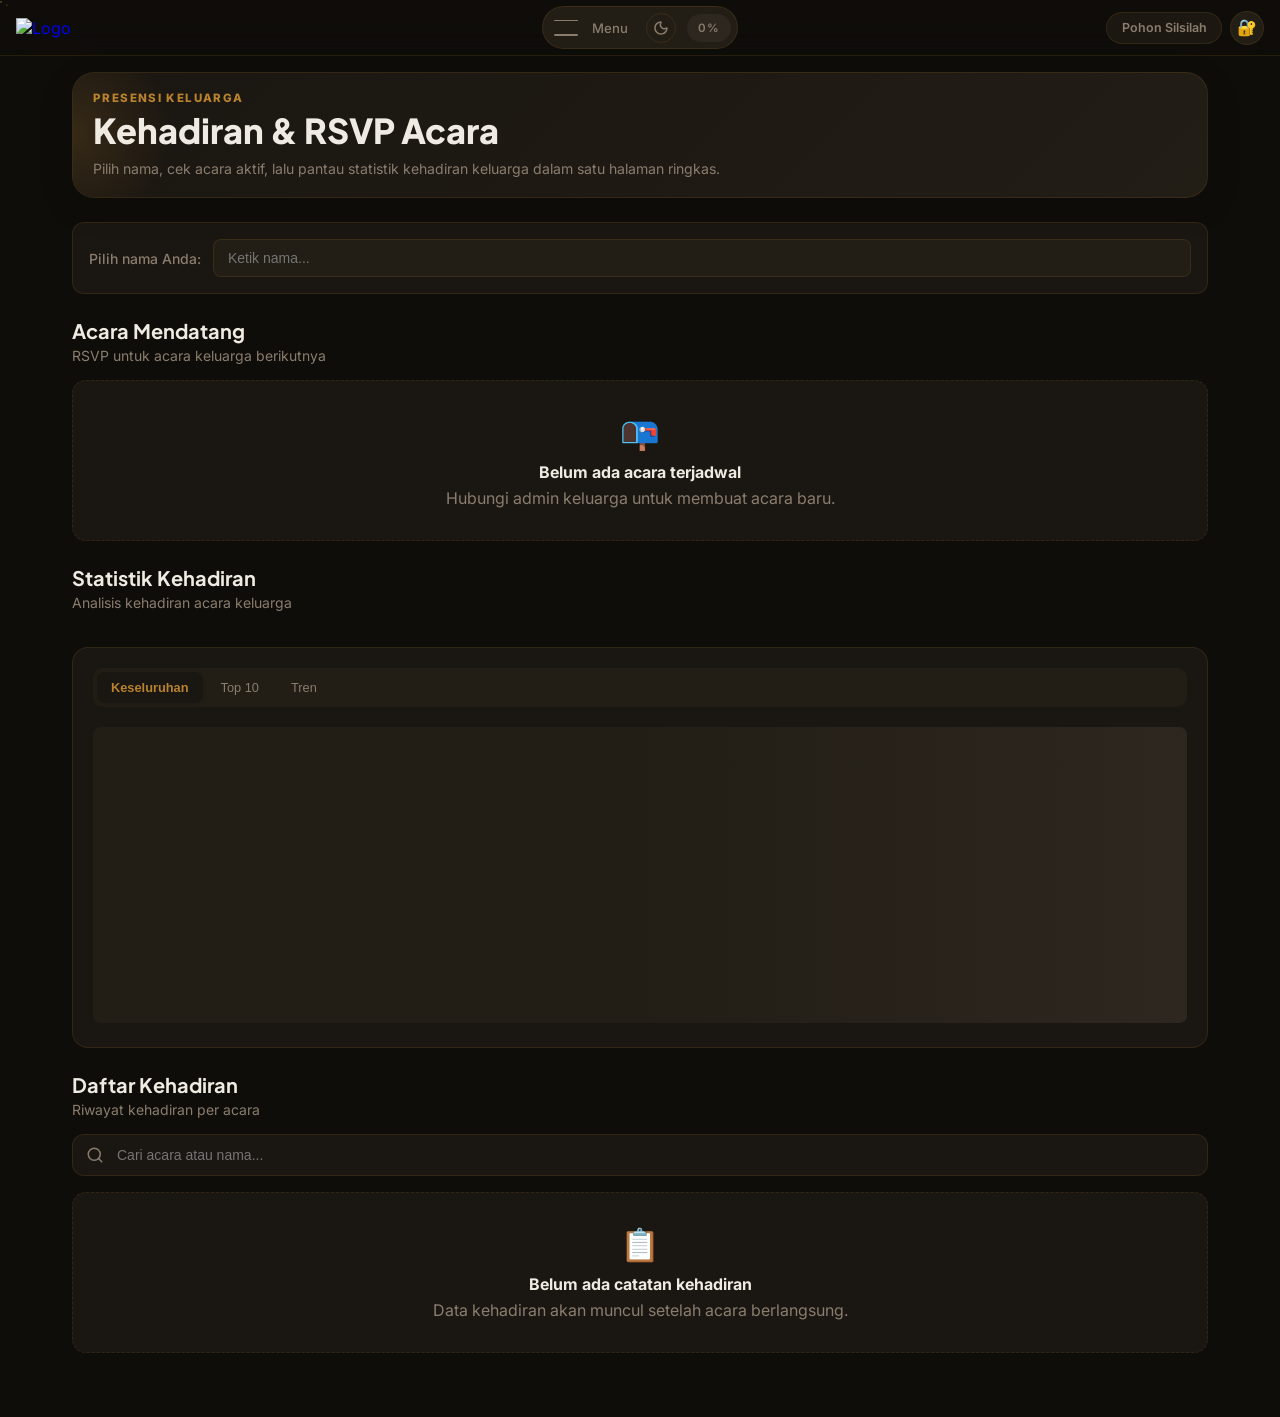
==== attendance.html @ 09223699 "feat: add config.local.js pattern for credential safety" ====
<!DOCTYPE html>
<html lang="id">
<head>
  <meta charset="UTF-8" /><meta name="viewport" content="width=device-width, initial-scale=1.0, viewport-fit=cover">
  <title>Kehadiran Keluarga — Silsilah Trah Kariyorejan</title>
  <script>
    (function() {
      var theme = localStorage.getItem('trah_theme') || 'dark';
      document.documentElement.setAttribute('data-theme', theme);
    })();
  </script>
  <link rel="preconnect" href="https://fonts.googleapis.com">
  <link href="https://fonts.googleapis.com/css2?family=Plus+Jakarta+Sans:wght@400;500;600;700;800&family=Inter:wght@400;500;600&display=swap" rel="stylesheet">
  <link rel="stylesheet" href="css/menu.css">
  <link rel="stylesheet" href="css/cursor.css">
  <script src="https://cdn.jsdelivr.net/npm/chart.js"></script>
  <style>
    :root{--gold:#b8822e;--gold-light:#d4a55a;--gold-dim:rgba(184,130,46,0.12);--bg:#0f0d0a;--surface:#1a1611;--surface2:#221d15;--surface3:#2d2720;--border:rgba(184,130,46,0.15);--text:#f0ebe2;--text-muted:#8a7d6e;}
    [data-theme="light"]{--gold:#8a5e1a;--gold-light:#a87228;--bg:#faf8f5;--surface:#ffffff;--surface2:#f0ede6;--surface3:#e8e4da;--border:rgba(138,94,26,0.14);--text:#1a1611;--text-muted:#6f6458;}
    *,*::before,*::after{box-sizing:border-box;margin:0;padding:0;}
    html{scrollbar-width:none;-ms-overflow-style:none;}
    html::-webkit-scrollbar,body::-webkit-scrollbar{display:none;}
    body{font-family:'Inter',sans-serif;background:var(--bg);color:var(--text);min-height:100dvh;overflow-x:hidden;overflow-y:auto;}

    /* Page Layout */
    .attendance-page{max-width:1200px;margin:0 auto;padding:16px 16px 48px;display:flex;flex-direction:column;gap:24px;}
    .page-intro{position:relative;background:linear-gradient(135deg,var(--surface),var(--surface2));border:1px solid var(--border);border-radius:22px;padding:18px 20px;overflow:hidden;box-shadow:0 10px 36px rgba(0,0,0,0.12);}
    .page-intro::before{content:'';position:absolute;inset:-40% auto auto -10%;width:220px;height:220px;background:radial-gradient(circle,rgba(184,130,46,0.18),transparent 66%);pointer-events:none;}
    .page-kicker{position:relative;font-size:0.72rem;font-weight:800;letter-spacing:0.12em;text-transform:uppercase;color:var(--gold);margin-bottom:6px;}
    .page-title{position:relative;font-family:'Plus Jakarta Sans',sans-serif;font-size:clamp(1.45rem,4vw,2.15rem);font-weight:800;line-height:1.12;color:var(--text);}
    .page-subtitle{position:relative;max-width:760px;font-size:0.88rem;line-height:1.55;color:var(--text-muted);margin-top:8px;}
    .section-header{display:flex;align-items:center;justify-content:space-between;margin-bottom:16px;}
    .section-title{font-family:'Plus Jakarta Sans',sans-serif;font-size:1.25rem;font-weight:700;color:var(--text);}
    .section-subtitle{font-size:0.875rem;color:var(--text-muted);margin-top:4px;}

    /* Admin */
    #adminBtn{flex-shrink:0;background:var(--surface2);border:1px solid var(--border);border-radius:50%;width:34px;height:34px;font-size:1rem;cursor:pointer;display:flex;align-items:center;justify-content:center;transition:border-color 0.18s,background 0.18s;}
    #adminBtn:hover{border-color:var(--gold);background:var(--gold-dim);}
    #adminBtn.admin-active{border-color:var(--gold);background:var(--gold-dim);box-shadow:0 0 8px rgba(184,130,46,0.35);}
    #adminBanner{display:none;background:var(--gold-dim);border-bottom:1px solid var(--gold);padding:.3rem 1rem;font-size:.72rem;color:var(--gold-light);text-align:center;letter-spacing:.05em;}
    #adminBanner.visible{display:block;}
    #adminBanner .ghost-btn{padding:.68rem .95rem;color:var(--text-muted);border:1px solid var(--border);border-radius:999px;background:var(--surface);font-family:'Inter',sans-serif;font-size:.72rem;line-height:1;font-weight:400;cursor:pointer;transition:transform .18s ease,border-color .18s ease,color .18s ease,background .18s ease;}
    #adminBanner .ghost-btn:hover{transform:translateY(-1px);border-color:var(--gold);color:var(--gold-light);}
    .admin-only{display:none!important;}
    body.is-admin .admin-only{display:flex!important;}
    #pinOverlay{position:fixed;inset:0;z-index:900;background:rgba(0,0,0,0.75);backdrop-filter:blur(6px);display:none;align-items:center;justify-content:center;}
    #pinOverlay.open{display:flex;}
    .pin-box{background:var(--surface);border:1px solid var(--border);border-radius:20px;padding:2rem 1.75rem;width:calc(100% - 2rem);max-width:340px;display:flex;flex-direction:column;gap:1rem;box-shadow:0 8px 40px rgba(0,0,0,0.5);}
    .pin-logo{font-family:'Plus Jakarta Sans',sans-serif;font-size:1rem;color:var(--gold-light);text-align:center;}
    .pin-sub{font-size:0.78rem;color:var(--text-muted);text-align:center;line-height:1.55;}
    .pin-input{width:100%;background:var(--surface2);border:1px solid var(--border);border-radius:10px;color:var(--text);font-family:'Inter',sans-serif;font-size:1.2rem;letter-spacing:0.3em;text-align:center;padding:0.65rem;outline:none;transition:border-color 0.18s;}
    .pin-input:focus{border-color:var(--gold);}
    .pin-error{font-size:0.75rem;color:#e07070;text-align:center;min-height:1rem;}
    .btn-save{padding:0.65rem;border-radius:10px;border:none;background:var(--gold);color:#1a1205;font-family:'Inter',sans-serif;font-size:0.85rem;font-weight:700;cursor:pointer;transition:opacity 0.15s;width:100%;}
    .btn-save:hover{opacity:0.88;}
    .btn-cancel{padding:0.65rem;border-radius:10px;border:1px solid var(--border);background:var(--surface);color:var(--text-muted);font-family:'Inter',sans-serif;font-size:0.85rem;cursor:pointer;transition:border-color 0.15s;width:100%;}
    .btn-cancel:hover{border-color:var(--gold);color:var(--text);}

    /* Person Picker Combobox */
    .person-picker{background:var(--surface);border:1px solid var(--border);border-radius:12px;padding:16px;display:flex;align-items:center;gap:12px;flex-wrap:wrap;}
    .person-picker label{font-size:0.875rem;color:var(--text-muted);font-weight:500;}
    .combobox-wrap{position:relative;flex:1;min-width:200px;}
    .combobox-input{width:100%;padding:10px 36px 10px 14px;background:var(--surface2);border:1px solid var(--border);border-radius:8px;color:var(--text);font-size:0.875rem;outline:none;transition:border-color 0.2s,box-shadow 0.2s;}
    .combobox-input:focus{border-color:var(--gold);box-shadow:0 0 0 3px var(--gold-dim);}
    .combobox-clear{position:absolute;right:10px;top:50%;transform:translateY(-50%);background:none;border:none;color:var(--text-muted);cursor:pointer;font-size:1rem;line-height:1;display:none;}
    .combobox-wrap.has-value .combobox-clear{display:block;}
    .combobox-list{position:absolute;top:calc(100% + 4px);left:0;right:0;max-height:220px;overflow-y:auto;background:var(--surface);border:1px solid var(--border);border-radius:10px;box-shadow:0 8px 24px rgba(0,0,0,0.3);z-index:100;display:none;scrollbar-width:thin;}
    .combobox-list.open{display:block;}
    .combobox-opt{padding:10px 14px;font-size:0.85rem;color:var(--text);cursor:pointer;transition:background 0.12s;}
    .combobox-opt:hover,.combobox-opt.highlighted{background:var(--gold-dim);color:var(--gold-light);}
    .combobox-opt .opt-sub{font-size:0.7rem;color:var(--text-muted);}
    .combobox-group{padding:6px 14px 4px;font-size:0.7rem;font-weight:600;color:var(--gold);text-transform:uppercase;letter-spacing:0.05em;}
    .combobox-empty{padding:12px 14px;font-size:0.8rem;color:var(--text-muted);text-align:center;}

    /* Hero Event Card */
    #currentEventContainer{display:flex;flex-direction:column;gap:16px;}
    .event-hero{position:relative;background:linear-gradient(145deg,var(--surface),var(--surface2));border:1.5px solid var(--gold);border-radius:26px;padding:22px;overflow:hidden;box-shadow:0 10px 32px rgba(184,130,46,0.14);display:flex;flex-direction:column;gap:16px;}
    .event-action-wrap{display:flex;align-items:center;justify-content:flex-end;min-width:fit-content;}
    .event-hero::before{content:'';position:absolute;top:0;left:0;right:0;height:4px;background:linear-gradient(90deg,var(--gold),var(--gold-light));}
    .event-topline{display:flex;align-items:center;justify-content:space-between;gap:10px;margin-bottom:12px;}
    .event-badge{display:inline-flex;align-items:center;gap:6px;background:var(--gold-dim);color:var(--gold);font-size:0.7rem;font-weight:600;padding:4px 10px;border-radius:20px;text-transform:uppercase;letter-spacing:0.5px;}
    .event-badge::before{content:'';width:6px;height:6px;background:var(--gold);border-radius:50%;animation:pulse-dot 2s infinite;}
    @keyframes pulse-dot{0%,100%{opacity:1;transform:scale(1)}50%{opacity:0.5;transform:scale(1.4)}}
    .event-title{font-family:'Plus Jakarta Sans',sans-serif;font-size:1.125rem;font-weight:700;color:var(--text);margin-bottom:8px;}
    .event-meta{display:flex;flex-direction:column;gap:6px;}
    .event-meta-item{display:flex;align-items:center;gap:8px;font-size:0.85rem;color:var(--text-muted);}
    .event-meta-item svg{width:16px;height:16px;flex-shrink:0;color:var(--gold);}

    /* Buttons */
    .btn{position:relative;display:inline-flex;align-items:center;justify-content:center;gap:8px;font-size:0.875rem;font-weight:600;padding:12px 24px;border-radius:10px;border:none;cursor:pointer;transition:all 0.2s ease;text-decoration:none;line-height:1;}
    .btn-primary{background:linear-gradient(135deg,var(--gold),var(--gold-light));color:#1a1a1a;box-shadow:0 2px 12px rgba(184,130,46,0.3);}
    .btn-primary:hover{transform:translateY(-1px);box-shadow:0 4px 20px rgba(184,130,46,0.4);}
    .btn-primary:active{transform:translateY(0);}
    [data-theme="light"] .btn-primary{background:linear-gradient(135deg,#c8861e,#e8a830);color:#1a0f00;box-shadow:0 2px 14px rgba(200,134,30,0.45);}
    [data-theme="light"] .btn-primary:hover{box-shadow:0 4px 22px rgba(200,134,30,0.6);}
    .btn-secondary{background:var(--surface2);color:var(--text);border:1px solid var(--border);}
    .btn-secondary:hover{border-color:var(--gold-dim);background:var(--surface3);}
    [data-theme="light"] .btn-secondary:not(:hover){border-color:rgba(138,94,26,0.38);box-shadow:0 0 0 1px rgba(138,94,26,0.10);}
    .attendance-action[data-action-type="rsvp"]{background:rgba(184,130,46,0.10);color:var(--gold);border:1.5px solid rgba(184,130,46,0.45);}
    .attendance-action[data-action-type="rsvp"]:hover{background:rgba(184,130,46,0.18);border-color:var(--gold);}
    .btn-success{background:rgba(34,197,94,0.15);color:#22c55e;border:1px solid rgba(34,197,94,0.3);cursor:default;}
    .btn-danger{background:rgba(239,68,68,0.12);color:#ef4444;border:1px solid rgba(239,68,68,0.25);}
    .btn-danger:hover{background:rgba(239,68,68,0.2);}
    .btn:disabled{opacity:0.5;cursor:not-allowed;transform:none!important;box-shadow:none!important;}
    .btn-loading .btn-text{visibility:hidden;}
    .btn-loading::after{content:'';position:absolute;width:16px;height:16px;border:2px solid transparent;border-top-color:currentColor;border-radius:50%;animation:spin 0.6s linear infinite;}
    @keyframes spin{to{transform:rotate(360deg)}}

    /* Upcoming Events Scroll */
    .events-scroll{overflow-x:auto;scroll-snap-type:x mandatory;-webkit-overflow-scrolling:touch;scrollbar-width:none;margin:0 -16px;padding:8px 16px;}
    .events-scroll::-webkit-scrollbar{display:none;}
    .events-track{display:flex;gap:16px;width:max-content;}
    .event-card{scroll-snap-align:start;flex-shrink:0;width:280px;background:linear-gradient(180deg,var(--surface),var(--surface2));border:1px solid var(--border);border-radius:18px;padding:16px;transition:border-color 0.2s,box-shadow 0.2s,transform 0.2s;}
    .event-card:hover{transform:translateY(-2px);}
    .event-card:hover{border-color:var(--gold-dim);box-shadow:0 4px 16px rgba(0,0,0,0.08);}
    .event-date-row{display:flex;align-items:center;justify-content:space-between;gap:10px;margin-bottom:12px;}
    .event-date-badge{display:flex;flex-direction:column;align-items:center;width:48px;height:52px;background:var(--gold-dim);border:1px solid rgba(184,130,46,0.18);border-radius:14px;padding:4px;justify-content:center;}
    .event-date-badge .day{font-size:1.125rem;font-weight:700;color:var(--gold);line-height:1;}
    .event-date-badge .month{font-size:0.7rem;color:var(--gold);text-transform:uppercase;font-weight:500;}
    .event-card .event-title{font-size:0.95rem;font-weight:600;color:var(--text);margin-bottom:4px;}
    .event-card .event-location,.event-card .event-host{display:flex;align-items:center;gap:7px;font-size:0.8rem;color:var(--text-muted);margin-bottom:6px;}
    .event-card .event-location svg,.event-card .event-host svg{width:14px;height:14px;flex-shrink:0;color:var(--gold);}
    .event-card .event-host{margin-bottom:12px;}
    .event-card .btn{width:100%;padding:10px 16px;font-size:0.8rem;}

    /* Charts */
    .charts-container{background:var(--surface);border:1px solid var(--border);border-radius:16px;padding:20px;}
    .chart-tabs{display:flex;gap:4px;background:var(--surface2);padding:4px;border-radius:10px;margin-bottom:20px;overflow-x:auto;}
    .chart-tab{padding:8px 14px;font-size:0.8rem;font-weight:500;color:var(--text-muted);background:transparent;border:none;border-radius:8px;cursor:pointer;transition:all 0.2s;white-space:nowrap;}
    .chart-tab:hover{color:var(--text);}
    .chart-tab.active{background:var(--surface);color:var(--gold);box-shadow:0 1px 4px rgba(0,0,0,0.08);font-weight:600;}
    .chart-panel{display:none;}
    .chart-panel.active{display:block;}
    .stats-grid{display:grid;grid-template-columns:repeat(2,1fr);gap:12px;margin-bottom:20px;}
    .stat-card{background:var(--surface2);border:1px solid var(--border);border-radius:12px;padding:14px;}
    .stat-value{font-family:'Plus Jakarta Sans',sans-serif;font-size:1.4rem;font-weight:800;color:var(--gold-light);}
    .stat-label{font-size:0.75rem;color:var(--text-muted);margin-top:2px;}

    /* Donut wrap — soft ambient glow */
    .donut-3d-wrap{position:relative;isolation:isolate;}
    .donut-3d-wrap::after{content:'';position:absolute;inset:18% 14%;background:conic-gradient(from 120deg,rgba(184,130,46,0.16),rgba(212,165,90,0.07),rgba(184,130,46,0.14),rgba(184,130,46,0.16));border-radius:50%;filter:blur(22px);opacity:0.78;pointer-events:none;z-index:-1;animation:donut-aura 8s ease-in-out infinite alternate;}
    .donut-3d-wrap::before{content:'';position:absolute;inset:7%;border-radius:50%;background:radial-gradient(ellipse at 35% 28%,rgba(255,255,255,0.06),transparent 58%);pointer-events:none;z-index:1;}
    @keyframes donut-aura{from{transform:scale(0.96) rotate(0deg);opacity:0.58}to{transform:scale(1.04) rotate(8deg);opacity:0.86}}
    [data-theme="light"] .donut-3d-wrap::after{background:conic-gradient(from 120deg,rgba(184,130,46,0.12),rgba(154,113,55,0.05),rgba(212,165,90,0.10),rgba(184,130,46,0.12));filter:blur(26px);opacity:0.62;}
    [data-theme="light"] .donut-3d-wrap::before{background:radial-gradient(ellipse at 35% 28%,rgba(255,255,255,0.72),transparent 54%);opacity:0.12;}

    /* Attendance List */
    .search-bar{position:relative;margin-bottom:16px;}
    .search-bar input{width:100%;padding:12px 16px 12px 44px;background:var(--surface);border:1px solid var(--border);border-radius:12px;font-size:0.875rem;color:var(--text);transition:border-color 0.2s,box-shadow 0.2s;}
    .search-bar input:focus{outline:none;border-color:var(--gold);box-shadow:0 0 0 3px var(--gold-dim);}
    .search-icon{position:absolute;left:14px;top:50%;transform:translateY(-50%);width:18px;height:18px;color:var(--text-muted);}
    .attendance-list{display:flex;flex-direction:column;gap:10px;}
    .attendance-item{background:var(--surface);border:1px solid var(--border);border-radius:12px;overflow:hidden;transition:border-color 0.2s;}
    .attendance-item:hover{border-color:var(--gold-dim);}
    
    .attendance-avatar{width:42px;height:42px;border-radius:50%;background:var(--gold-dim);display:flex;align-items:center;justify-content:center;font-size:0.8rem;font-weight:700;color:var(--gold);flex-shrink:0;}
    .attendance-info{flex:1;min-width:0;}
    .attendance-name{font-size:0.9rem;font-weight:600;color:var(--text);white-space:nowrap;overflow:hidden;text-overflow:ellipsis;}
    .attendance-meta{font-size:0.75rem;color:var(--text-muted);margin-top:2px;}
    .attendance-count{display:inline-flex;align-items:center;gap:4px;padding:4px 10px;border-radius:20px;background:rgba(34,197,94,0.1);color:#22c55e;font-size:0.75rem;font-weight:600;}
    .chevron{width:20px;height:20px;color:var(--text-muted);transition:transform 0.3s;}
    .attendance-item.expanded .chevron{transform:rotate(180deg);}
    .attendance-detail{max-height:0;overflow:hidden;transition:max-height 0.3s ease;}
    .attendance-item.expanded .attendance-detail{max-height:1000px;}
    .attendance-detail-inner{padding:0 14px 14px;border-top:1px solid var(--border);max-height:280px;overflow-y:auto;scrollbar-width:none;-ms-overflow-style:none;}
    .attendance-detail-inner::-webkit-scrollbar{display:none;}
    .attendee-list{display:grid;grid-template-columns:1fr 1fr;gap:8px;padding-top:14px;}
    .attendee-row{display:flex;align-items:center;gap:10px;padding:8px;background:var(--surface2);border-radius:8px;}
    .attendee-avatar{width:32px;height:32px;border-radius:50%;background:var(--gold-dim);display:flex;align-items:center;justify-content:center;font-size:0.7rem;font-weight:700;color:var(--gold);}
    .attendee-name{font-size:0.8rem;font-weight:600;color:var(--text);}
    .attendee-role{font-size:0.7rem;color:var(--text-muted);}

    /* Load more */
    .load-more-wrap{text-align:center;margin-top:16px;}
    .load-more-btn{padding:10px 24px;border-radius:10px;border:1px solid var(--border);background:var(--surface2);color:var(--text);font-size:0.85rem;font-weight:500;cursor:pointer;transition:all 0.2s;}
    .load-more-btn:hover{border-color:var(--gold);background:var(--gold-dim);color:var(--gold-light);}
    .load-more-progress{font-size:0.75rem;color:var(--text-muted);margin-top:8px;}

    /* States */
    .empty-state{background:var(--surface);border:1px dashed var(--border);border-radius:14px;padding:32px 20px;text-align:center;color:var(--text-muted);}
    .chart-empty-state{display:none;flex-direction:column;align-items:center;justify-content:center;height:100%;padding:32px 20px;text-align:center;color:var(--text-muted);}
    .chart-empty-state.visible{display:flex;}
    .chart-empty-state .empty-icon{font-size:2rem;margin-bottom:10px;}
    .chart-empty-state .empty-title{font-weight:700;color:var(--text);margin-bottom:6px;}
    .empty-icon{font-size:2rem;margin-bottom:10px;}
    .empty-title{font-weight:700;color:var(--text);margin-bottom:6px;}
    .skeleton{background:linear-gradient(90deg,var(--surface2) 25%,var(--surface3) 50%,var(--surface2) 75%);background-size:200% 100%;animation:shimmer 1.5s infinite;border-radius:8px;}
    @keyframes shimmer{0%{background-position:-200% 0}100%{background-position:200% 0}}
    .skeleton-card{height:160px;background:var(--surface);border:1px solid var(--border);border-radius:14px;padding:20px;}
    .skeleton-line{height:14px;margin-bottom:10px;}
    .skeleton-line.short{width:60%;}
    .skeleton-chart{height:100%;width:100%;border-radius:8px;}
    .skeleton-list-item{display:flex;align-items:center;gap:12px;padding:14px;background:var(--surface);border:1px solid var(--border);border-radius:12px;}
    .skeleton-list-item .skeleton-avatar{width:42px;height:42px;border-radius:50%;flex-shrink:0;}
    .skeleton-list-item .skeleton-text{flex:1;display:flex;flex-direction:column;gap:8px;}
    .hidden{display:none!important;}

    /* Modal */
    .modal-overlay{position:fixed;inset:0;background:rgba(0,0,0,0.55);backdrop-filter:blur(4px);display:flex;align-items:flex-end;justify-content:center;z-index:1000;opacity:0;visibility:hidden;transition:opacity 0.3s,visibility 0.3s;}
    .modal-overlay.active{opacity:1;visibility:visible;}
    .modal-sheet{background:var(--surface);border:1px solid var(--border);border-radius:20px 20px 0 0;padding:24px;width:100%;max-width:480px;max-height:85vh;overflow-y:auto;transform:translateY(100%);transition:transform 0.35s cubic-bezier(0.32,0.72,0,1);}
    .modal-overlay.active .modal-sheet{transform:translateY(0);}
    .modal-handle{width:36px;height:4px;background:var(--border);border-radius:2px;margin:0 auto 20px;}
    .modal-title{font-family:'Plus Jakarta Sans',sans-serif;font-size:1.125rem;font-weight:700;color:var(--text);margin-bottom:8px;}
    .modal-description{font-size:0.875rem;color:var(--text-muted);line-height:1.6;margin-bottom:20px;}
    .modal-event-card{background:var(--surface2);border:1px solid var(--border);border-radius:12px;padding:14px;margin-bottom:20px;}
    .checkbox-row{display:flex;align-items:center;gap:10px;padding:12px;background:var(--surface2);border:1px solid var(--border);border-radius:10px;margin-bottom:20px;cursor:pointer;}
    .checkbox-row input{width:18px;height:18px;accent-color:var(--gold);}
    .checkbox-row span{font-size:0.875rem;color:var(--text);}
    .modal-actions{display:flex;flex-direction:column;gap:10px;}
    .modal-actions .btn{width:100%;}

    /* Event Modal (admin) */
    .event-form-group{margin-bottom:14px;}
    .event-form-group label{display:block;font-size:0.75rem;font-weight:600;color:var(--text-muted);margin-bottom:4px;text-transform:uppercase;letter-spacing:0.04em;}
    .event-form-group label.required::after{content:' *';color:var(--gold);font-weight:700;}
    .event-form-group input,.event-form-group textarea,.event-form-group select{width:100%;padding:10px 12px;background:var(--surface2);border:1px solid var(--border);border-radius:8px;color:var(--text);font-size:0.85rem;font-family:'Inter',sans-serif;outline:none;transition:border-color 0.2s;}
    .event-form-group input:focus,.event-form-group textarea:focus,.event-form-group select:focus{border-color:var(--gold);}
    .event-form-group textarea{resize:vertical;min-height:60px;}

    /* Toast */
    .toast-container{position:fixed;top:72px;right:16px;left:16px;z-index:1100;display:flex;flex-direction:column;gap:8px;pointer-events:none;}
    .toast{background:var(--surface);border:1px solid var(--border);border-radius:12px;padding:14px;display:flex;align-items:center;gap:10px;box-shadow:0 8px 32px rgba(0,0,0,0.18);pointer-events:auto;animation:toast-in 0.3s ease forwards;}
    @keyframes toast-in{from{transform:translateY(-20px);opacity:0}to{transform:translateY(0);opacity:1}}
    .toast.success{border-color:rgba(34,197,94,0.3);}
    .toast.error{border-color:rgba(239,68,68,0.3);}
    .toast-icon{font-size:1rem;}
    .toast-message{font-size:0.85rem;color:var(--text);font-weight:500;}

    .sr-only{position:absolute;width:1px;height:1px;padding:0;margin:-1px;overflow:hidden;clip:rect(0,0,0,0);white-space:nowrap;border:0;}

    /* Attendance header / detail visual distinction */
    .attendance-header{display:flex;align-items:center;gap:12px;padding:14px;cursor:pointer;border:none;background:var(--surface2);width:100%;text-align:left;color:inherit;border-radius:12px 12px 0 0;transition:background 0.18s;}
    .attendance-item:not(.expanded) .attendance-header{border-radius:12px;}
    .attendance-header:hover{background:var(--surface3);}
    .attendance-item.expanded .attendance-header{background:var(--surface3);border-bottom:2px solid var(--gold);border-radius:12px 12px 0 0;}
    .attendance-detail-inner{padding:0 14px 14px;border-top:none;background:var(--surface);border-left:3px solid var(--gold-dim);border-radius:0 0 12px 12px;max-height:280px;overflow-y:auto;scrollbar-width:none;-ms-overflow-style:none;}
    .attendance-detail-inner::-webkit-scrollbar{display:none;}
    /* Badge clearer */
    .attendance-count{display:inline-flex;align-items:center;gap:4px;padding:4px 10px;border-radius:20px;background:rgba(34,197,94,0.12);color:#22c55e;font-size:0.75rem;font-weight:700;border:1px solid rgba(34,197,94,0.22);white-space:nowrap;}

    /* Event time + description in hero/cards */
    .event-time{display:inline-flex;align-items:center;gap:5px;font-size:0.78rem;font-weight:600;color:var(--gold);background:var(--gold-dim);border:1px solid rgba(184,130,46,0.14);padding:3px 9px;border-radius:20px;width:fit-content;}
    .event-time svg{width:12px;height:12px;flex-shrink:0;}
    .event-desc,.event-description{font-size:0.8rem;color:var(--text-muted);line-height:1.55;margin-top:10px;padding:10px 12px;background:linear-gradient(135deg,rgba(184,130,46,0.09),rgba(184,130,46,0.03));border:1px solid rgba(184,130,46,0.11);border-radius:12px;display:-webkit-box;-webkit-line-clamp:2;-webkit-box-orient:vertical;overflow:hidden;}
    .event-card .event-time{font-size:0.74rem;padding:2px 8px;margin-left:auto;}
    .event-card .event-desc,.event-card .event-description{font-size:0.78rem;margin-top:8px;margin-bottom:10px;-webkit-line-clamp:2;}
    /* Modal event info time/desc */
    .modal-event-time{display:inline-flex;align-items:center;gap:5px;font-size:0.76rem;font-weight:600;color:var(--gold);background:var(--gold-dim);padding:2px 8px;border-radius:20px;margin-top:6px;margin-bottom:2px;width:fit-content;}
    .modal-event-desc{font-size:0.78rem;color:var(--text-muted);line-height:1.5;margin-top:4px;display:-webkit-box;-webkit-line-clamp:3;-webkit-box-orient:vertical;overflow:hidden;}

    /* Modal event title row: title left + date pill right */
    .modal-event-title-row{display:flex;align-items:center;gap:10px;flex-wrap:wrap;}
    .modal-event-title-row .event-title{flex:1 1 0;min-width:0;font-size:0.95rem;margin-bottom:0;}
    .modal-event-date-pill{flex-shrink:0;display:inline-flex;align-items:center;gap:5px;font-size:0.72rem;font-weight:600;color:var(--gold);background:var(--gold-dim);border:1px solid rgba(184,130,46,0.18);padding:3px 10px;border-radius:20px;white-space:nowrap;}
    [data-theme="light"] .modal-event-date-pill{color:var(--gold);background:rgba(138,94,26,0.10);border-color:rgba(138,94,26,0.18);}

    /* Mobile chart spacing */
    .chart-wrapper{position:relative;width:100%;height:260px;padding-bottom:4px;}
    @media (min-width:480px){.chart-wrapper{height:300px;}}

    @media (max-width:767px){
      .attendee-list{grid-template-columns:1fr;}
      /* Event cards mobile */
      .event-card{width:252px;}
      /* Person picker mobile */
      .person-picker{flex-direction:column;align-items:stretch;gap:8px;}
      .combobox-wrap{min-width:0;}
      /* Hero mobile */
      .event-hero{padding:16px;border-radius:22px;}
      .event-topline{align-items:flex-start;}
      .event-title{font-size:1rem;}
      /* Stats mobile */
      .stats-grid{grid-template-columns:repeat(2,1fr);gap:10px;}
      .stat-value{font-size:1.2rem;}
      /* Attendance rows mobile */
      .attendance-name{font-size:0.85rem;}
      .attendance-meta{font-size:0.7rem;}
      .attendance-count{font-size:0.68rem;padding:3px 7px;}
      /* Chart label overflow guard */
      .chart-wrapper canvas{max-width:100%;}
    }
    @media (min-width:768px){
      .attendance-page{padding:16px 32px 64px;}
      .event-hero{display:grid;grid-template-columns:1fr auto;align-items:end;gap:24px;}
      .stats-grid{grid-template-columns:repeat(4,1fr);}
      .modal-overlay{align-items:center;}
      .modal-sheet{border-radius:16px;max-width:440px;transform:translateY(20px) scale(0.95);}
      .modal-overlay.active .modal-sheet{transform:translateY(0) scale(1);}
      .modal-actions{flex-direction:row-reverse;}
      .toast-container{left:auto;width:360px;}
    }
  </style>
</head>
<body>

  <div id="header">
    <div class="header__left">
      <a href="dashboard.html" class="logo-link">
        <img class="logo-img" src="https://res.cloudinary.com/dteeybsew/image/upload/v1778418213/logo-dark_qfsc2j.png" alt="Logo">
      </a>
    </div>
    <div class="header__main">
      <button class="header__menu" type="button" aria-label="Buka menu" aria-expanded="false" aria-controls="menuOverlay">
        <div class="header__menu-icon">
          <div class="header__menu-line is-top"></div>
          <div class="header__menu-line is-bottom"></div>
        </div>
        <span class="header__menu-txt">Menu</span>
      </button>
      <button class="header__theme" type="button" aria-label="Ganti tema">
        <div class="header__theme-night">
          <svg xmlns="http://www.w3.org/2000/svg" width="100%" height="100%" viewBox="0 0 16 16" fill="none">
            <path d="M14.845 8.36965C14.7735 9.69243 14.3205 10.9662 13.5406 12.037C12.7607 13.1079 11.6874 13.9298 10.4503 14.4036C9.21321 14.8774 7.86538 14.9827 6.56972 14.7068C5.27407 14.431 4.08605 13.7857 3.14929 12.849C2.21253 11.9123 1.56714 10.7244 1.29113 9.42878C1.01511 8.13315 1.12029 6.78531 1.59395 5.54818C2.06762 4.31106 2.88948 3.23761 3.9602 2.45761C5.03092 1.67761 6.30465 1.22444 7.62741 1.1529C7.93599 1.13613 8.09752 1.50337 7.9337 1.7647C7.38581 2.64132 7.15121 3.67774 7.26818 4.70485C7.38515 5.73196 7.84679 6.6891 8.57776 7.42008C9.30873 8.15105 10.2659 8.61269 11.293 8.72966C12.3201 8.84662 13.3565 8.61203 14.2331 8.06413C14.4953 7.90033 14.8617 8.06108 14.845 8.36965Z" stroke="currentColor" stroke-width="1.71429" stroke-linecap="round" stroke-linejoin="round"/>
          </svg>
        </div>
        <div class="header__theme-day">
          <svg xmlns="http://www.w3.org/2000/svg" width="100%" height="100%" viewBox="0 0 20 20" fill="none"><circle cx="10" cy="10" r="4" fill="currentColor"/><path d="M10 2v2M10 16v2M2 10h2M16 10h2M4.22 4.22l1.42 1.42M14.36 14.36l1.42 1.42M4.22 15.78l1.42-1.42M14.36 5.64l1.42-1.42" stroke="currentColor" stroke-width="1.6" stroke-linecap="round"/></svg>
        </div>
      </button>
      <div class="header__prc">
        <div id="progress" class="header__prc-txt">0%</div>
      </div>
    </div>
    <div class="header__right">
      <a class="header__cta" href="index.html">Pohon Silsilah</a>
      <button id="adminBtn" title="Masuk sebagai Admin">&#x1F510;</button>
    </div>
  </div>

  <div id="adminBanner">🔐 Mode Super Admin aktif — <button id="adminLogoutBtn" class="ghost-btn" type="button">Keluar</button></div>

  <!-- Admin PIN Overlay -->
  <div id="pinOverlay">
    <div class="pin-box">
      <div class="pin-logo">&#x1F510; Admin Kehadiran</div>
      <div class="pin-sub">Masukkan PIN Admin untuk mengelola acara</div>
      <input type="password" class="pin-input" id="pinInput" placeholder="&#x2022;&#x2022;&#x2022;&#x2022;" maxlength="8">
      <div class="pin-error" id="pinError"></div>
      <button class="btn-save" id="pinConfirmBtn">Masuk</button>
      <button class="btn-cancel" id="pinCancelBtn">Batal</button>
    </div>
  </div>

  <main class="attendance-page" role="main" aria-label="Halaman Presensi Kehadiran">

    <section class="page-intro" aria-labelledby="attendance-page-title">
      <div class="page-kicker">Presensi Keluarga</div>
      <h1 id="attendance-page-title" class="page-title">Kehadiran & RSVP Acara</h1>
      <p class="page-subtitle">Pilih nama, cek acara aktif, lalu pantau statistik kehadiran keluarga dalam satu halaman ringkas.</p>
    </section>

    <!-- Person Picker -->
    <div class="person-picker" id="personPicker">
      <label for="comboboxInput">Pilih nama Anda:</label>
      <div class="combobox-wrap" id="comboboxWrap">
        <input type="text" class="combobox-input" id="comboboxInput" placeholder="Ketik nama..." autocomplete="off" role="combobox" aria-expanded="false" aria-controls="comboboxList" aria-autocomplete="list">
        <button class="combobox-clear" id="comboboxClear" aria-label="Hapus pilihan">&times;</button>
        <div class="combobox-list" id="comboboxList" role="listbox"></div>
      </div>
    </div>

    <!-- Admin: Event Management -->
    <section class="admin-only" id="adminEventsSection" style="flex-direction:column;gap:12px;">
      <div class="section-header">
        <div>
          <h2 class="section-title">Kelola Acara</h2>
          <p class="section-subtitle">Tambah, edit, atau hapus acara keluarga</p>
        </div>
        <button class="btn btn-primary" id="addEventBtn" style="padding:8px 16px;font-size:0.8rem;">+ Tambah Acara</button>
      </div>
      <div id="adminEventsList" style="display:flex;flex-direction:column;gap:8px;"></div>
    </section>

    <!-- Current Event (Today) -->
    <section id="currentEventSection" class="hidden" aria-labelledby="current-event-heading">
      <h2 id="current-event-heading" class="sr-only">Acara Hari Ini</h2>
      <div id="currentEventContainer"></div>
    </section>

    <!-- Upcoming Events -->
    <section id="upcomingSection" aria-labelledby="upcoming-heading">
      <div class="section-header">
        <div>
          <h2 id="upcoming-heading" class="section-title">Acara Mendatang</h2>
          <p class="section-subtitle">RSVP untuk acara keluarga berikutnya</p>
        </div>
      </div>
      <div id="upcomingContainer">
        <div class="events-scroll"><div class="events-track" id="upcomingTrack"></div></div>
      </div>
      <div id="upcomingEmpty" class="empty-state hidden">
        <div class="empty-icon">&#x1F4ED;</div>
        <div class="empty-title">Belum ada acara terjadwal</div>
        <p>Hubungi admin keluarga untuk membuat acara baru.</p>
      </div>
      <div id="upcomingSkeleton" class="events-scroll">
        <div class="events-track">
          <div class="skeleton-card skeleton" style="width:280px;flex-shrink:0"></div>
          <div class="skeleton-card skeleton" style="width:280px;flex-shrink:0"></div>
          <div class="skeleton-card skeleton" style="width:280px;flex-shrink:0"></div>
        </div>
      </div>
    </section>

    <!-- Charts -->
    <section id="chartsSection" aria-labelledby="charts-heading">
      <div class="section-header">
        <div>
          <h2 id="charts-heading" class="section-title">Statistik Kehadiran</h2>
          <p class="section-subtitle">Analisis kehadiran acara keluarga</p>
        </div>
      </div>
      <div id="statsGrid" class="stats-grid"></div>
      <div class="charts-container">
        <div class="chart-tabs" role="tablist" aria-label="Pilih grafik">
          <button class="chart-tab active" role="tab" aria-selected="true" aria-controls="panel-bar" id="tab-bar" data-chart="bar">Keseluruhan</button>
          <button class="chart-tab" role="tab" aria-selected="false" aria-controls="panel-donut" id="tab-donut" data-chart="donut">Top 10</button>
          <button class="chart-tab" role="tab" aria-selected="false" aria-controls="panel-line" id="tab-line" data-chart="line">Tren</button>
        </div>
        <div class="chart-panel active" id="panel-bar" role="tabpanel" aria-labelledby="tab-bar">
          <div class="chart-wrapper">
            <div class="chart-empty-state" id="barChartEmpty"><div class="empty-icon">&#x1F4CA;</div><div class="empty-title">Belum ada data kehadiran</div><p>Grafik akan muncul setelah acara berlangsung.</p></div>
            <div class="skeleton skeleton-chart" id="barChartSkeleton"></div>
            <canvas id="barChart" aria-label="Grafik batang persentase kehadiran per acara" role="img"></canvas>
          </div>
        </div>
        <div class="chart-panel" id="panel-donut" role="tabpanel" aria-labelledby="tab-donut">
          <div class="chart-wrapper donut-3d-wrap">
            <div class="chart-empty-state" id="donutChartEmpty"><div class="empty-icon">&#x1F369;</div><div class="empty-title">Belum ada data anggota</div><p>Grafik akan muncul setelah ada kehadiran tercatat.</p></div>
            <div class="skeleton skeleton-chart" id="donutChartSkeleton"></div>
            <canvas id="donutChart" aria-label="Grafik donut 10 anggota paling aktif" role="img"></canvas>
          </div>
        </div>
        <div class="chart-panel" id="panel-line" role="tabpanel" aria-labelledby="tab-line">
          <div class="chart-wrapper">
            <div class="chart-empty-state" id="lineChartEmpty"><div class="empty-icon">&#x1F4C8;</div><div class="empty-title">Data tren belum cukup</div><p>Minimal 2 acara diperlukan untuk menampilkan tren.</p></div>
            <div class="skeleton skeleton-chart" id="lineChartSkeleton"></div>
            <canvas id="lineChart" aria-label="Grafik garis tren kehadiran" role="img"></canvas>
          </div>
        </div>
      </div>
    </section>

    <!-- Attendance List -->
    <section id="listSection" aria-labelledby="list-heading">
      <div class="section-header">
        <div>
          <h2 id="list-heading" class="section-title">Daftar Kehadiran</h2>
          <p class="section-subtitle">Riwayat kehadiran per acara</p>
        </div>
      </div>
      <div class="search-bar">
        <svg class="search-icon" viewBox="0 0 24 24" fill="none" stroke="currentColor" stroke-width="2" stroke-linecap="round"><circle cx="11" cy="11" r="8"/><path d="m21 21-4.3-4.3"/></svg>
        <input type="search" id="listSearch" placeholder="Cari acara atau nama..." aria-label="Cari kehadiran">
      </div>
      <div class="attendance-list" id="attendanceList" role="list" aria-label="Daftar kehadiran per acara"></div>
      <div id="listSkeleton" class="attendance-list">
        <div class="skeleton-list-item"><div class="skeleton skeleton-avatar"></div><div class="skeleton-text"><div class="skeleton skeleton-line" style="width:70%"></div><div class="skeleton skeleton-line short" style="width:40%"></div></div></div>
        <div class="skeleton-list-item"><div class="skeleton skeleton-avatar"></div><div class="skeleton-text"><div class="skeleton skeleton-line" style="width:60%"></div><div class="skeleton skeleton-line short" style="width:35%"></div></div></div>
        <div class="skeleton-list-item"><div class="skeleton skeleton-avatar"></div><div class="skeleton-text"><div class="skeleton skeleton-line" style="width:75%"></div><div class="skeleton skeleton-line short" style="width:45%"></div></div></div>
      </div>
      <div id="loadMoreWrap" class="load-more-wrap hidden">
        <button class="load-more-btn" id="loadMoreBtn">Muat lebih banyak</button>
        <div class="load-more-progress" id="loadMoreProgress"></div>
      </div>
      <div id="listEmpty" class="empty-state hidden">
        <div class="empty-icon">&#x1F4CB;</div>
        <div class="empty-title">Belum ada catatan kehadiran</div>
        <p>Data kehadiran akan muncul setelah acara berlangsung.</p>
      </div>
    </section>

  </main>

  <!-- RSVP/Absen Modal -->
  <div class="modal-overlay" id="modalOverlay" aria-hidden="true">
    <div class="modal-sheet" role="dialog" aria-modal="true" aria-labelledby="modal-title">
      <div class="modal-handle"></div>
      <h3 class="modal-title" id="modal-title">Konfirmasi Kehadiran</h3>
      <p class="modal-description" id="modal-desc"></p>
      <div class="modal-event-card" id="modal-event-info"></div>
      <label class="checkbox-row" id="spouseCheckRow" style="display:none">
        <input type="checkbox" id="spouseCheck">
        <span>Pasangan juga hadir</span>
      </label>
      <div class="modal-actions">
        <button class="btn btn-primary" id="modalConfirmBtn">Konfirmasi</button>
        <button class="btn btn-secondary" id="modalCancelBtn">Batal</button>
      </div>
    </div>
  </div>

  <!-- Event Modal (Admin) -->
  <div class="modal-overlay" id="eventModalOverlay" aria-hidden="true">
    <div class="modal-sheet" role="dialog" aria-modal="true" aria-labelledby="event-modal-title" style="max-width:500px;">
      <div class="modal-handle"></div>
      <h3 class="modal-title" id="event-modal-title">Tambah Acara</h3>
      <div id="eventFormBody">
        <div class="event-form-group"><label for="ef-title" class="required">Judul Acara</label><input type="text" id="ef-title" placeholder="Contoh: Arisan Keluarga" maxlength="120" required></div>
        <div class="event-form-group"><label for="ef-date" class="required">Tanggal</label><input type="date" id="ef-date" required></div>
        <div class="event-form-group"><label for="ef-time" class="required">Waktu</label><input type="time" id="ef-time" required></div>
        <div class="event-form-group"><label for="ef-location" class="required">Lokasi</label><input type="text" id="ef-location" placeholder="Contoh: Rumah Pak Karyo" maxlength="160" required></div>
        <div class="event-form-group"><label for="ef-host">Tuan Rumah</label><input type="text" id="ef-host" placeholder="Contoh: Pak Karyo" maxlength="120"></div>
        <div class="event-form-group"><label for="ef-desc">Deskripsi</label><textarea id="ef-desc" placeholder="Keterangan tambahan..." maxlength="500"></textarea></div>
        <div class="event-form-group"><label for="ef-status">Status</label><select id="ef-status"><option value="upcoming">Upcoming</option><option value="ongoing">Ongoing</option><option value="completed">Completed</option><option value="cancelled">Cancelled</option></select></div>
      </div>
      <div class="modal-actions" style="margin-top:16px;">
        <button class="btn btn-primary" id="eventSaveBtn">Simpan</button>
        <button class="btn btn-secondary" id="eventCancelBtn">Batal</button>
      </div>
    </div>
  </div>

  <!-- Toast Container -->
  <div class="toast-container" id="toastContainer" aria-live="polite"></div>

  <script src="js/config.local.js"></script>
  <script src="js/menu.js"></script>
  <script>
  (function() {
    'use strict';

    // -- CONFIG --
    const SUPABASE_URL = typeof LOCAL_SUPABASE_URL !== 'undefined' ? LOCAL_SUPABASE_URL : '__SUPABASE_URL__';
    const SUPABASE_KEY = typeof LOCAL_SUPABASE_KEY !== 'undefined' ? LOCAL_SUPABASE_KEY : '__SUPABASE_KEY__';
    const TABLE_EVENTS = 'events';
    const TABLE_ATTENDANCE = 'attendance';
    const TABLE_MEMBERS = 'members';
    const TABLE_SPOUSES = 'spouses';
    const ADMIN_PIN = typeof LOCAL_ADMIN_PIN !== 'undefined' ? LOCAL_ADMIN_PIN : '__ADMIN_PIN__';
    const PAGE_SIZE = 10;

    // -- STATE --
    let events = [];
    let attendance = [];
    let members = [];
    let spouses = [];
    let selectedPerson = safeParsePerson();
    let chartInstances = { bar: null, donut: null, line: null };
    let modalContext = null;
    let isAdmin = false;
    let editingEventId = null;
    let listVisibleCount = PAGE_SIZE;
    let listSearchQuery = '';

    // -- HELPERS --
    function supaHeaders() {
      return { 'Content-Type': 'application/json', 'apikey': SUPABASE_KEY, 'Authorization': 'Bearer ' + SUPABASE_KEY };
    }
    // Use local date to avoid UTC-offset misclassification (e.g. UTC midnight = yesterday local)
    function today() {
      var d = new Date();
      var y = d.getFullYear();
      var m = String(d.getMonth() + 1).padStart(2, '0');
      var day = String(d.getDate()).padStart(2, '0');
      return y + '-' + m + '-' + day;
    }
    // Status normalisation — DB may store mixed case; always compare lowercase
    function normalizeStatus(status) { return String(status || '').toLowerCase().trim(); }
    function isCancelled(status) { return normalizeStatus(status) === 'cancelled'; }
    function isUpcoming(status) { return normalizeStatus(status) === 'upcoming'; }
    function isOngoing(status) { return normalizeStatus(status) === 'ongoing'; }
    function isCompleted(status) { return normalizeStatus(status) === 'completed'; }
    function isConfirmed(status) { return normalizeStatus(status) === 'confirmed'; }
    function formatDate(dateStr) {
      if (!dateStr) return '-';
      var d = new Date(dateStr + 'T00:00:00');
      return d.toLocaleDateString('id-ID', { day: 'numeric', month: 'long', year: 'numeric' });
    }
    function formatDateWithWeekday(dateStr) {
      if (!dateStr) return '-';
      var d = new Date(dateStr + 'T00:00:00');
      var days = ['Minggu','Senin','Selasa','Rabu','Kamis','Jum\'at','Sabtu'];
      return days[d.getDay()] + ', ' + d.toLocaleDateString('id-ID', { day: 'numeric', month: 'long', year: 'numeric' });
    }
    function formatTimeWIB(timeStr) {
      if (!timeStr) return '';
      var s = String(timeStr);
      var m = s.match(/(?:^|T)(\d{2}):(\d{2})/);
      return (m ? m[1] + ':' + m[2] : s.slice(0, 5)) + ' WIB';
    }
    function formatDateShort(dateStr) {
      if (!dateStr) return { day: '-', month: '-' };
      var d = new Date(dateStr + 'T00:00:00');
      return { day: d.getDate(), month: d.toLocaleDateString('id-ID', { month: 'short' }) };
    }
    function escapeHtml(str) {
      if (!str) return '';
      return String(str).replace(/&/g,'&amp;').replace(/</g,'&lt;').replace(/>/g,'&gt;').replace(/"/g,'&quot;');
    }
    function getInitials(name) {
      if (!name) return '?';
      return name.split(' ').slice(0, 2).map(function(w){ return w[0]; }).join('').toUpperCase();
    }
    function showToast(message, type) {
      type = type || 'success';
      var container = document.getElementById('toastContainer');
      var icons = { success: '\u2713', error: '\u2715', info: '\u2139' };
      var toast = document.createElement('div');
      toast.className = 'toast ' + type;
      toast.innerHTML = '<span class="toast-icon">' + (icons[type] || '') + '</span><span class="toast-message">' + escapeHtml(message) + '</span>';
      container.appendChild(toast);
      setTimeout(function() { toast.style.opacity = '0'; toast.style.transform = 'translateY(-10px)'; setTimeout(function() { toast.remove(); }, 300); }, 4000);
    }
    function safeParsePerson() {
      try { return JSON.parse(localStorage.getItem('attendance_person') || 'null'); }
      catch (e) { localStorage.removeItem('attendance_person'); return null; }
    }
    function clampText(value, max) {
      value = (value || '').trim();
      return value.length > max ? value.slice(0, max) : value;
    }
    function encodeFilterValue(value) { return encodeURIComponent(String(value)); }
    function sameId(a, b) { return String(a) === String(b); }
    function samePerson(a, personId, personType) { return sameId(a.person_id, personId) && a.person_type === personType; }
    function sameEvent(a, eventId) { return sameId(a.event_id, eventId); }
    function findPersonAttendance(eventId, personId, personType) {
      return attendance.filter(function(a) { return sameEvent(a, eventId) && samePerson(a, personId, personType); });
    }
    function statusIsCancelled(status) { return isCancelled(status); }

    // -- COOKIES --
    function setCookie(name,val,days){var d=new Date();d.setTime(d.getTime()+days*86400000);document.cookie=name+'='+encodeURIComponent(val)+';expires='+d.toUTCString()+';path=/;SameSite=Lax';}
    function getCookie(name){var m=document.cookie.match(new RegExp('(?:^|; )'+name+'=([^;]*)'));return m?decodeURIComponent(m[1]):null;}

    // -- ACTIVE PEOPLE (exclude wafat/alm) --
    function getActiveMembers() {
      return members.filter(function(m) {
        var s = (m.status || '').toLowerCase();
        return s !== 'wafat' && s !== 'alm' && s !== 'almarhum' && s !== 'almarhumah';
      });
    }
    function getActiveSpouses() {
      return spouses.filter(function(s) {
        var st = (s.status || '').toLowerCase();
        return st !== 'wafat' && st !== 'alm' && st !== 'almarhum' && st !== 'almarhumah';
      });
    }
    function getActivePeople() {
      return getActiveMembers().concat(getActiveSpouses());
    }
    function isPersonActive(personId, personType) {
      var list = personType === 'member' ? members : spouses;
      var p = list.find(function(x){ return sameId(x.id, personId); });
      if (!p) return false;
      var s = (p.status || '').toLowerCase();
      return s !== 'wafat' && s !== 'alm' && s !== 'almarhum' && s !== 'almarhumah';
    }
    function getActiveAttendance() {
      return attendance.filter(function(a) {
        return isPersonActive(a.person_id, a.person_type);
      });
    }

    // -- ADMIN --
    function checkAdminCookie() {
      var c = getCookie('trah_attendance_admin') || getCookie('trah_auth');
      if (c === 'admin') { applyAdminMode(); }
    }
    function applyAdminMode() {
      isAdmin = true;
      document.body.classList.add('is-admin');
      document.getElementById('adminBtn').classList.add('admin-active');
      document.getElementById('adminBanner').classList.add('visible');
      setCookie('trah_attendance_admin', 'admin', 30);
    }
    function logoutAdmin() {
      isAdmin = false;
      document.body.classList.remove('is-admin');
      document.getElementById('adminBtn').classList.remove('admin-active');
      document.getElementById('adminBanner').classList.remove('visible');
      setCookie('trah_attendance_admin', '', -1);
      renderAdminEvents();
    }
    function initAdmin() {
      document.getElementById('adminBtn').addEventListener('click', function() {
        if (isAdmin) { logoutAdmin(); return; }
        document.getElementById('pinOverlay').classList.add('open');
        document.getElementById('pinInput').value = '';
        document.getElementById('pinError').textContent = '';
        setTimeout(function(){ document.getElementById('pinInput').focus(); }, 100);
      });
      document.getElementById('pinConfirmBtn').addEventListener('click', confirmPin);
      document.getElementById('pinInput').addEventListener('keydown', function(e){ if(e.key==='Enter') confirmPin(); });
      document.getElementById('pinCancelBtn').addEventListener('click', function(){ document.getElementById('pinOverlay').classList.remove('open'); });
      document.getElementById('adminLogoutBtn').addEventListener('click', logoutAdmin);
      checkAdminCookie();
    }
    function confirmPin() {
      var val = document.getElementById('pinInput').value;
      if (val === ADMIN_PIN) {
        document.getElementById('pinOverlay').classList.remove('open');
        applyAdminMode();
        renderAdminEvents();
      } else {
        document.getElementById('pinError').textContent = 'PIN salah.';
        document.getElementById('pinInput').value = '';
        document.getElementById('pinInput').focus();
      }
    }

    // -- ADMIN EVENT CRUD --
    function renderAdminEvents() {
      var container = document.getElementById('adminEventsList');
      if (!isAdmin) { container.innerHTML = ''; return; }
      if (events.length === 0) { container.innerHTML = '<div style="color:var(--text-muted);font-size:0.85rem;">Belum ada acara.</div>'; return; }
      container.innerHTML = events.map(function(ev) {
        return '<div style="display:flex;align-items:center;gap:10px;padding:10px 14px;background:var(--surface);border:1px solid var(--border);border-radius:10px;">'
          + '<div style="flex:1;min-width:0;"><div style="font-size:0.85rem;font-weight:600;color:var(--text);white-space:nowrap;overflow:hidden;text-overflow:ellipsis;">' + escapeHtml(ev.title || 'Acara') + '</div>'
          + '<div style="font-size:0.72rem;color:var(--text-muted);">' + formatDate(ev.event_date) + ' &middot; ' + escapeHtml(ev.status || '') + '</div></div>'
          + '<button class="btn btn-secondary admin-edit-event" data-event-id="' + escapeHtml(ev.id) + '" style="padding:6px 12px;font-size:0.75rem;">Edit</button>'
          + '<button class="btn btn-danger admin-delete-event" data-event-id="' + escapeHtml(ev.id) + '" style="padding:6px 12px;font-size:0.75rem;">Hapus</button>'
          + '</div>';
      }).join('');
    }

    function openEventModal(ev) {
      editingEventId = ev ? ev.id : null;
      document.getElementById('event-modal-title').textContent = ev ? 'Edit Acara' : 'Tambah Acara';
      document.getElementById('ef-title').value = ev ? (ev.title || '') : '';
      document.getElementById('ef-date').value = ev ? (ev.event_date || '') : '';
      document.getElementById('ef-time').value = ev ? (ev.event_time || '') : '';
      document.getElementById('ef-location').value = ev ? (ev.location || '') : '';
      document.getElementById('ef-host').value = ev ? (ev.host || '') : '';
      document.getElementById('ef-desc').value = ev ? (ev.description || '') : '';
      document.getElementById('ef-status').value = normalizeStatus(ev ? (ev.status || 'upcoming') : 'upcoming');
      var overlay = document.getElementById('eventModalOverlay');
      overlay.classList.add('active');
      overlay.setAttribute('aria-hidden', 'false');
    }
    function closeEventModal() {
      var overlay = document.getElementById('eventModalOverlay');
      overlay.classList.remove('active');
      overlay.setAttribute('aria-hidden', 'true');
      editingEventId = null;
    }

    async function saveEvent() {
      var title = clampText(document.getElementById('ef-title').value, 120);
      var eventDate = document.getElementById('ef-date').value;
      if (!title || !eventDate) { showToast('Judul dan tanggal wajib diisi.', 'error'); return; }
      var statusVal = normalizeStatus(document.getElementById('ef-status').value);
      var todayStr = today();
      // Validation matrix: Upcoming > today, Ongoing === today, Completed <= today, Cancelled any
      if (statusVal === 'upcoming' && eventDate <= todayStr) {
        showToast('Acara Upcoming harus bertanggal setelah hari ini.', 'error'); return;
      }
      if (statusVal === 'ongoing' && eventDate !== todayStr) {
        showToast('Acara Ongoing harus bertanggal hari ini (' + todayStr + ').', 'error'); return;
      }
      if (statusVal === 'completed' && eventDate > todayStr) {
        showToast('Acara Completed tidak boleh memakai tanggal masa depan.', 'error'); return;
      }
      var body = {
        title: title,
        event_date: eventDate,
        event_time: document.getElementById('ef-time').value || null,
        location: clampText(document.getElementById('ef-location').value, 160) || null,
        host: clampText(document.getElementById('ef-host').value, 120) || null,
        description: clampText(document.getElementById('ef-desc').value, 500) || null,
        status: statusVal
      };
      try {
        if (editingEventId) {
          var res = await fetch(SUPABASE_URL + '/rest/v1/' + TABLE_EVENTS + '?id=eq.' + encodeFilterValue(editingEventId), { method: 'PATCH', headers: Object.assign({}, supaHeaders(), {'Prefer':'return=representation'}), body: JSON.stringify(body) });
          if (!res.ok) throw new Error(await res.text());
          var updated = await res.json();
          events = events.map(function(e){ return e.id === editingEventId ? (updated[0] || Object.assign(e, body)) : e; });
        } else {
          var res2 = await fetch(SUPABASE_URL + '/rest/v1/' + TABLE_EVENTS, { method: 'POST', headers: Object.assign({}, supaHeaders(), {'Prefer':'return=representation'}), body: JSON.stringify(body) });
          if (!res2.ok) throw new Error(await res2.text());
          var inserted = await res2.json();
          events.push(inserted[0] || body);
        }
        showToast(editingEventId ? 'Acara berhasil diperbarui.' : 'Acara berhasil ditambahkan.');
        closeEventModal();
        renderAll();
      } catch(e) {
        showToast('Gagal menyimpan: ' + e.message, 'error');
      }
    }

    window._editEvent = function(id) {
      if (!isAdmin) return;
      var ev = events.find(function(e){ return e.id === id; });
      if (ev) openEventModal(ev);
    };
    window._deleteEvent = async function(id) {
      if (!isAdmin) return;
      if (!confirm('Yakin ingin menghapus acara ini? Tindakan ini tidak dapat dibatalkan.')) return;
      try {
        await fetch(SUPABASE_URL + '/rest/v1/' + TABLE_ATTENDANCE + '?event_id=eq.' + encodeFilterValue(id), { method: 'DELETE', headers: supaHeaders() });
        var res = await fetch(SUPABASE_URL + '/rest/v1/' + TABLE_EVENTS + '?id=eq.' + encodeFilterValue(id), { method: 'DELETE', headers: Object.assign({}, supaHeaders(), { 'Prefer': 'return=representation' }) });
        if (!res.ok) throw new Error(await res.text());
        var deleted = await res.json().catch(function(){ return []; });
        if (!Array.isArray(deleted) || deleted.length === 0) throw new Error('Event tidak terhapus di database. Cek RLS/policy Supabase.');
        events = events.filter(function(e){ return !sameId(e.id, id); });
        attendance = attendance.filter(function(a){ return !sameEvent(a, id); });
        showToast('Acara berhasil dihapus.');
        renderAll();
      } catch(e) { showToast('Gagal menghapus: ' + e.message, 'error'); }
    };

    function initEventModal() {
      document.getElementById('addEventBtn').addEventListener('click', function(){ openEventModal(null); });
      document.getElementById('eventSaveBtn').addEventListener('click', saveEvent);
      document.getElementById('eventCancelBtn').addEventListener('click', closeEventModal);
      document.getElementById('eventModalOverlay').addEventListener('click', function(e){ if(e.target===this) closeEventModal(); });
      document.getElementById('adminEventsList').addEventListener('click', function(e) {
        var editBtn = e.target.closest('.admin-edit-event');
        var deleteBtn = e.target.closest('.admin-delete-event');
        if (editBtn) window._editEvent(editBtn.dataset.eventId);
        if (deleteBtn) window._deleteEvent(deleteBtn.dataset.eventId);
      });
    }

    // -- DATA FETCHING --
    async function fetchAll() {
      try {
        var [evRes, atRes, mRes, sRes] = await Promise.all([
          fetch(SUPABASE_URL + '/rest/v1/' + TABLE_EVENTS + '?select=*&order=event_date.asc', { headers: supaHeaders() }),
          fetch(SUPABASE_URL + '/rest/v1/' + TABLE_ATTENDANCE + '?select=*&order=created_at.desc', { headers: supaHeaders() }),
          fetch(SUPABASE_URL + '/rest/v1/' + TABLE_MEMBERS + '?select=id,nama,no_induk,generasi,status&deleted_at=is.null&order=nama.asc', { headers: supaHeaders() }),
          fetch(SUPABASE_URL + '/rest/v1/' + TABLE_SPOUSES + '?select=id,nama,member_id,generasi,status&deleted_at=is.null&order=nama.asc', { headers: supaHeaders() }),
        ]);
        if (evRes.ok) events = await evRes.json();
        if (atRes.ok) attendance = await atRes.json();
        if (mRes.ok) members = await mRes.json();
        if (sRes.ok) spouses = await sRes.json();
        localStorage.setItem('attendance_cache', JSON.stringify({ events: events, attendance: attendance, members: members, spouses: spouses, ts: Date.now() }));
      } catch (e) {
        console.warn('Fetch failed, using cache:', e);
        var cache = null;
        try { cache = JSON.parse(localStorage.getItem('attendance_cache') || 'null'); }
        catch (cacheError) { localStorage.removeItem('attendance_cache'); }
        if (cache) {
          events = cache.events || [];
          attendance = cache.attendance || [];
          members = cache.members || [];
          spouses = cache.spouses || [];
          showToast('Tidak dapat terhubung. Menampilkan data terakhir.', 'info');
        } else {
          showToast('Gagal memuat data. Periksa koneksi internet.', 'error');
        }
      }
      // Validate selected person is still active
      if (selectedPerson && !isPersonActive(selectedPerson.id, selectedPerson.type)) {
        selectedPerson = null;
        localStorage.removeItem('attendance_person');
        showToast('Orang yang dipilih sudah tidak aktif. Silakan pilih ulang.', 'info');
      }
    }

    // -- PERSON PICKER (Combobox) --
    function getPickerOptions() {
      var opts = [];
      getActiveMembers().forEach(function(m) {
        opts.push({ id: 'member_' + m.id, name: m.nama || 'Tanpa Nama', sub: 'Anggota', type: 'member', pid: m.id });
      });
      getActiveSpouses().forEach(function(s) {
        opts.push({ id: 'spouse_' + s.id, name: s.nama || 'Tanpa Nama', sub: 'Pasangan', type: 'spouse', pid: s.id });
      });
      return opts;
    }

    var comboHighlight = -1;
    function initCombobox() {
      var input = document.getElementById('comboboxInput');
      var list = document.getElementById('comboboxList');
      var wrap = document.getElementById('comboboxWrap');
      var clearBtn = document.getElementById('comboboxClear');

      if (selectedPerson) {
        input.value = selectedPerson.name || '';
        wrap.classList.add('has-value');
      }

      function renderOptions(filter) {
        var opts = getPickerOptions();
        var q = (filter || '').toLowerCase();
        var filtered = q ? opts.filter(function(o){ return o.name.toLowerCase().indexOf(q) !== -1; }) : opts;
        if (filtered.length === 0) {
          list.innerHTML = '<div class="combobox-empty">Tidak ditemukan</div>';
        } else {
          var memberOpts = filtered.filter(function(o){ return o.type === 'member'; });
          var spouseOpts = filtered.filter(function(o){ return o.type === 'spouse'; });
          var html = '';
          if (memberOpts.length) {
            html += '<div class="combobox-group">Anggota</div>';
            html += memberOpts.map(function(o, i){ return '<div class="combobox-opt" data-id="' + o.id + '" data-idx="' + i + '" role="option">' + escapeHtml(o.name) + '<div class="opt-sub">' + escapeHtml(o.sub) + '</div></div>'; }).join('');
          }
          if (spouseOpts.length) {
            html += '<div class="combobox-group">Pasangan</div>';
            html += spouseOpts.map(function(o, i){ return '<div class="combobox-opt" data-id="' + o.id + '" data-idx="' + (memberOpts.length + i) + '" role="option">' + escapeHtml(o.name) + '<div class="opt-sub">' + escapeHtml(o.sub) + '</div></div>'; }).join('');
          }
          list.innerHTML = html;
        }
        comboHighlight = -1;
      }

      function openList() {
        renderOptions(input.value);
        list.classList.add('open');
        input.setAttribute('aria-expanded', 'true');
      }
      function closeList() {
        list.classList.remove('open');
        input.setAttribute('aria-expanded', 'false');
        comboHighlight = -1;
      }
      function selectOption(id) {
        var opts = getPickerOptions();
        var opt = opts.find(function(o){ return o.id === id; });
        if (!opt) return;
        selectedPerson = { id: opt.pid, type: opt.type, name: opt.name };
        localStorage.setItem('attendance_person', JSON.stringify(selectedPerson));
        input.value = opt.name;
        wrap.classList.add('has-value');
        closeList();
        renderCurrentEvent();
        renderUpcoming();
      }

      input.addEventListener('focus', openList);
      input.addEventListener('input', function() {
        openList();
        if (!input.value) {
          wrap.classList.remove('has-value');
          selectedPerson = null;
          localStorage.removeItem('attendance_person');
          renderCurrentEvent();
          renderUpcoming();
        }
      });
      input.addEventListener('keydown', function(e) {
        var items = list.querySelectorAll('.combobox-opt');
        if (e.key === 'ArrowDown') {
          e.preventDefault();
          comboHighlight = Math.min(comboHighlight + 1, items.length - 1);
          updateHighlight(items);
        } else if (e.key === 'ArrowUp') {
          e.preventDefault();
          comboHighlight = Math.max(comboHighlight - 1, 0);
          updateHighlight(items);
        } else if (e.key === 'Enter') {
          e.preventDefault();
          if (comboHighlight >= 0 && items[comboHighlight]) {
            selectOption(items[comboHighlight].dataset.id);
          }
        } else if (e.key === 'Escape') {
          closeList();
          input.blur();
        }
      });

      function updateHighlight(items) {
        items.forEach(function(el, i) {
          el.classList.toggle('highlighted', i === comboHighlight);
          if (i === comboHighlight) el.scrollIntoView({ block: 'nearest' });
        });
      }

      list.addEventListener('click', function(e) {
        var opt = e.target.closest('.combobox-opt');
        if (opt) selectOption(opt.dataset.id);
      });

      clearBtn.addEventListener('click', function() {
        input.value = '';
        wrap.classList.remove('has-value');
        selectedPerson = null;
        localStorage.removeItem('attendance_person');
        renderCurrentEvent();
        renderUpcoming();
        input.focus();
      });

      document.addEventListener('click', function(e) {
        if (!wrap.contains(e.target)) closeList();
      });
    }

    // -- CURRENT EVENT --
    function renderCurrentEvent() {
      var section = document.getElementById('currentEventSection');
      var container = document.getElementById('currentEventContainer');
      var todayStr = today();
      // Current event: date === today AND status ongoing, exclude cancelled
      var todayEvents = events.filter(function(e) {
        return e.event_date === todayStr && isOngoing(e.status);
      });

      if (todayEvents.length === 0) { section.classList.add('hidden'); return; }
      section.classList.remove('hidden');

      container.innerHTML = todayEvents.map(function(ev) {
        var myRows = selectedPerson ? findPersonAttendance(ev.id, selectedPerson.id, selectedPerson.type) : [];
        var alreadyAttended = myRows.some(function(a) { return !!a.attended; });
        var btnHtml = alreadyAttended
          ? '<button class="btn btn-success" disabled><svg width="14" height="14" viewBox="0 0 24 24" fill="none" stroke="currentColor" stroke-width="3"><path d="M20 6L9 17l-5-5"/></svg> Sudah Absen</button>'
          : '<button class="btn btn-primary attendance-action" data-event-id="' + escapeHtml(ev.id) + '" data-action-type="absen">Absen Sekarang!</button>';

        var timeStr = ev.event_time ? formatTimeWIB(ev.event_time) : '';
        var descStr = (ev.description || '').trim();
        var timeBadge = timeStr
          ? '<div class="event-time"><svg viewBox="0 0 24 24" fill="none" stroke="currentColor" stroke-width="2"><circle cx="12" cy="12" r="9"/><path d="M12 7v5l3 3"/></svg>' + escapeHtml(timeStr) + '</div>'
          : '';
        return '<div class="event-hero"><div><div class="event-topline"><div class="event-badge">Sedang Berlangsung</div></div>'
          + '<div class="event-title">' + escapeHtml(ev.title || 'Acara') + '</div>'
          + '<div class="event-meta">'
          + '<div class="event-meta-item"><svg viewBox="0 0 24 24" fill="none" stroke="currentColor" stroke-width="2"><rect width="18" height="18" x="3" y="4" rx="2"/><path d="M16 2v4M8 2v4M3 10h18"/></svg>' + formatDateWithWeekday(ev.event_date) + (timeStr ? ' (' + escapeHtml(timeStr) + ')' : '') + '</div>'
          + '<div class="event-meta-item"><svg viewBox="0 0 24 24" fill="none" stroke="currentColor" stroke-width="2"><path d="M20 10c0 6-8 12-8 12s-8-6-8-12a8 8 0 1 1 16 0Z"/><circle cx="12" cy="10" r="3"/></svg>' + escapeHtml(ev.location || '-') + '</div>'
          + '<div class="event-meta-item"><svg viewBox="0 0 24 24" fill="none" stroke="currentColor" stroke-width="2"><path d="M16 21v-2a4 4 0 0 0-4-4H6a4 4 0 0 0-4 4v2"/><circle cx="9" cy="7" r="4"/></svg>' + escapeHtml(ev.host || '-') + '</div>'
          + '</div>'
          + (descStr ? '<div class="event-desc">' + escapeHtml(descStr) + '</div>' : '')
          + '</div><div class="event-action-wrap">' + btnHtml + '</div></div>';
      }).join('');
    }

    // -- UPCOMING EVENTS --
    // Countdown helper: returns label text for upcoming event date relative to today
    function getCountdownLabel(eventDate, eventTime) {
      var todayStr = today();
      if (eventDate === todayStr) {
        return eventTime ? formatTimeWIB(eventTime) : 'Hari ini';
      }
      var todayD = new Date(todayStr + 'T00:00:00');
      var eventD = new Date(eventDate + 'T00:00:00');
      var diffDays = Math.round((eventD - todayD) / 86400000);
      if (diffDays === 1) return 'Besok';
      if (diffDays > 1) return diffDays + ' hari lagi';
      return '';
    }

    function renderUpcoming() {
      var track = document.getElementById('upcomingTrack');
      var upcomingContainer = document.getElementById('upcomingContainer');
      var empty = document.getElementById('upcomingEmpty');
      var skeleton = document.getElementById('upcomingSkeleton');
      skeleton.classList.add('hidden');

      var todayStr = today();
      // Include today's upcoming events (>= today) but exclude ongoing ones to avoid duplication
      var upcoming = events.filter(function(e) {
        return e.event_date >= todayStr && isUpcoming(e.status);
      });

      if (upcoming.length === 0) { track.innerHTML = ''; upcomingContainer.classList.add('hidden'); empty.classList.remove('hidden'); return; }
      upcomingContainer.classList.remove('hidden');
      empty.classList.add('hidden');

      track.innerHTML = upcoming.map(function(ev) {
        var ds = formatDateShort(ev.event_date);
        var descStr = (ev.description || '').trim();
        var myRows = selectedPerson ? findPersonAttendance(ev.id, selectedPerson.id, selectedPerson.type) : [];
        var hasRsvp = myRows.some(function(a) { return isConfirmed(a.rsvp_status); });
        var btnHtml = hasRsvp
          ? '<button class="btn btn-success" disabled><svg width="12" height="12" viewBox="0 0 24 24" fill="none" stroke="currentColor" stroke-width="3"><path d="M20 6L9 17l-5-5"/></svg> Sudah RSVP</button>'
          : '<button class="btn btn-secondary attendance-action" data-event-id="' + escapeHtml(ev.id) + '" data-action-type="rsvp">RSVP</button>';

        // Countdown badge instead of raw time
        var countdownText = getCountdownLabel(ev.event_date, ev.event_time);
        var countdownBadge = countdownText
          ? '<div class="event-time countdown-label" aria-label="' + escapeHtml(countdownText) + '"><svg viewBox="0 0 24 24" fill="none" stroke="currentColor" stroke-width="2"><circle cx="12" cy="12" r="9"/><path d="M12 7v5l3 3"/></svg>' + escapeHtml(countdownText) + '</div>'
          : '';

        return '<div class="event-card">'
          + '<div class="event-date-row"><div class="event-date-badge"><span class="day">' + ds.day + '</span><span class="month">' + ds.month + '</span></div>'
          + countdownBadge + '</div>'
          + '<div class="event-title">' + escapeHtml(ev.title || 'Acara') + '</div>'
          + '<div class="event-location"><svg viewBox="0 0 24 24" fill="none" stroke="currentColor" stroke-width="2"><path d="M20 10c0 6-8 12-8 12s-8-6-8-12a8 8 0 1 1 16 0Z"/><circle cx="12" cy="10" r="3"/></svg>' + escapeHtml(ev.location || '-') + '</div>'
          + '<div class="event-host"><svg viewBox="0 0 24 24" fill="none" stroke="currentColor" stroke-width="2"><path d="M16 21v-2a4 4 0 0 0-4-4H6a4 4 0 0 0-4 4v2"/><circle cx="9" cy="7" r="4"/></svg>Host: ' + escapeHtml(ev.host || '-') + '</div>'
          + (descStr ? '<div class="event-desc">' + escapeHtml(descStr) + '</div>' : '')
          + '<div class="event-action-wrap">' + btnHtml + '</div></div>';
      }).join('');
    }

    // Lightweight refresh for countdown labels only (no full renderAll)
    function refreshCountdownLabels() {
      var labels = document.querySelectorAll('.countdown-label');
      if (labels.length === 0) return;
      // Re-render upcoming section only (lightweight)
      renderUpcoming();
    }

    // -- CHARTS --
    function hideChartSkeletons() {
      var ids = ['barChartSkeleton', 'donutChartSkeleton', 'lineChartSkeleton'];
      ids.forEach(function(id) { document.getElementById(id).classList.add('hidden'); });
    }
    function showChartEmptyState(id, show) {
      var el = document.getElementById(id);
      if (show) { el.classList.add('visible'); } else { el.classList.remove('visible'); }
    }
    function renderCharts() {
      hideChartSkeletons();
      var activePeople = getActivePeople();
      var totalPeople = activePeople.length;
      var activeAtt = getActiveAttendance();
      var todayStr = today();
      // Riwayat/charts: past date OR completed OR ongoing (with attendance rows), exclude cancelled
      var eventsWithAttendance = events.filter(function(e) {
        if (isCancelled(e.status)) return false;
        if (e.event_date < todayStr) return true;
        if (isCompleted(e.status)) return true;
        if (isOngoing(e.status) && e.event_date === todayStr) return true;
        return false;
      });

      // Stats grid
      var totalAttended = activeAtt.filter(function(a) { return a.attended; }).length;
      var avgRate = eventsWithAttendance.length > 0 && totalPeople > 0 ? Math.round((totalAttended / (eventsWithAttendance.length * totalPeople)) * 100) : 0;
      var statsGrid = document.getElementById('statsGrid');
      statsGrid.innerHTML = '<div class="stat-card"><div class="stat-value">' + events.length + '</div><div class="stat-label">Total Acara</div></div>'
        + '<div class="stat-card"><div class="stat-value">' + totalPeople + '</div><div class="stat-label">Anggota Aktif</div></div>'
        + '<div class="stat-card"><div class="stat-value">' + totalAttended + '</div><div class="stat-label">Total Kehadiran</div></div>'
        + '<div class="stat-card"><div class="stat-value">' + (isNaN(avgRate) ? 0 : avgRate) + '%</div><div class="stat-label">Rata-rata Hadir</div></div>';

      // Bar Chart - attendance % per event
      var barLabels = eventsWithAttendance.map(function(e) { return e.title || 'Acara'; });
      var barCounts = eventsWithAttendance.map(function(e) {
        return activeAtt.filter(function(a) { return sameEvent(a, e.id) && a.attended; }).length;
      });
      var barData = barCounts.map(function(count) {
        return totalPeople > 0 ? Math.round((count / totalPeople) * 100) : 0;
      });

      // Bar chart empty state
      var barCanvas = document.getElementById('barChart');
      if (eventsWithAttendance.length === 0) {
        showChartEmptyState('barChartEmpty', true);
        barCanvas.style.display = 'none';
      } else {
        showChartEmptyState('barChartEmpty', false);
        barCanvas.style.display = '';
      }

      if (chartInstances.bar) chartInstances.bar.destroy();
      var barCtx = document.getElementById('barChart').getContext('2d');
      chartInstances.bar = new Chart(barCtx, {
        type: 'bar',
        data: { labels: barLabels, datasets: [{ label: 'Kehadiran (%)', data: barData, backgroundColor: 'rgba(184,130,46,0.6)', borderColor: '#b8822e', borderWidth: 1, borderRadius: 6 }] },
        options: {
          responsive: true, maintainAspectRatio: false,
          clip: false,
          layout: { padding: { left: 4, right: 4 } },
          plugins: {
            legend: { display: false },
            tooltip: {
              callbacks: {
                title: function(ctx) { return ctx[0].label; },
                label: function(ctx) {
                  var idx = ctx.dataIndex;
                  var count = barCounts[idx] || 0;
                  return 'Kehadiran ' + ctx.raw + '% (' + count + ' orang)';
                }
              }
            }
          },
          scales: {
            y: {
              beginAtZero: true, max: 100,
              position: 'left',
              afterFit: function(scale){ scale.width = 48; },
              border: { display: true, color: 'rgba(184,130,46,0.25)', width: 1 },
              ticks: {
                color: getComputedStyle(document.documentElement).getPropertyValue('--text-muted').trim(),
                padding: 6,
                crossAlign: 'far',
                crossAlign: 'far'
              },
              grid: { color: 'rgba(184,130,46,0.08)' }
            },
            x: {
              offset: true,
              ticks: {
                color: getComputedStyle(document.documentElement).getPropertyValue('--text-muted').trim(),
                maxRotation: 40,
                minRotation: 0,
                maxTicksLimit: 8,
                callback: function(val, idx) {
                  var label = this.getLabelForValue(val);
                  return label && label.length > 12 ? label.slice(0, 11) + '\u2026' : label;
                }
              },
              grid: { display: false }
            }
          }
        }
      });

      // Donut Chart - top 10 most active (doughnut with 3D effect)
      var personCounts = {};
      activeAtt.filter(function(a) { return a.attended; }).forEach(function(a) {
        var key = a.person_name || 'Unknown';
        personCounts[key] = (personCounts[key] || 0) + 1;
      });
      var sorted = Object.entries(personCounts).sort(function(a, b) { return b[1] - a[1]; }).slice(0, 10);
      var donutLabels = sorted.map(function(s) { return s[0]; });
      var donutData = sorted.map(function(s) { return s[1]; });
      var donutColors = [
        '#c9953c','#7eb8a4','#e07070','#6fa3d4','#b07cc6',
        '#d4a55a','#5aab8a','#e89060','#5b8fd4','#a0c878'
      ];

      // Donut chart empty state
      var donutCanvas = document.getElementById('donutChart');
      if (sorted.length === 0) {
        showChartEmptyState('donutChartEmpty', true);
        donutCanvas.style.display = 'none';
      } else {
        showChartEmptyState('donutChartEmpty', false);
        donutCanvas.style.display = '';
      }

      if (chartInstances.donut) chartInstances.donut.destroy();
      var donutCtx = document.getElementById('donutChart').getContext('2d');
      var isLight = document.documentElement.getAttribute('data-theme') === 'light';
      chartInstances.donut = new Chart(donutCtx, {
        type: 'doughnut',
        data: { labels: donutLabels, datasets: [{ data: donutData, backgroundColor: donutColors, borderColor: isLight ? getComputedStyle(document.documentElement).getPropertyValue('--surface').trim() : 'transparent', borderWidth: isLight ? 2 : 0, hoverOffset: 8 }] },
        options: {
          responsive: true, maintainAspectRatio: false,
          cutout: '61%',
          animation: { animateRotate: true, animateScale: false, duration: 900, easing: 'easeInOutSine' },
          layout: { padding: { top: 10, bottom: 8, left: 10, right: 10 } },
          plugins: {
            legend: {
              position: 'bottom',
              labels: {
                color: getComputedStyle(document.documentElement).getPropertyValue('--text-muted').trim(),
                padding: 10,
                font: { size: 10 },
                boxWidth: 10,
                pointStyle: 'circle',
                usePointStyle: true
              }
            }
          }
        }
      });

      // Line Chart - call dedicated render function
      renderLineChart();
    }

    // Render only the line chart (used for tab-switch re-creation)
    function renderLineChart() {
      var activePeople = getActivePeople();
      var totalPeople = activePeople.length;
      var activeAtt = getActiveAttendance();
      var todayStr = today();
      var eventsWithAttendance = events.filter(function(e) {
        if (isCancelled(e.status)) return false;
        if (e.event_date < todayStr) return true;
        if (isCompleted(e.status)) return true;
        if (isOngoing(e.status) && e.event_date === todayStr) return true;
        return false;
      });
      var lineLabels = eventsWithAttendance.map(function(e) { return e.title || 'Acara'; });
      var lineData = eventsWithAttendance.map(function(e) {
        var count = activeAtt.filter(function(a) { return sameEvent(a, e.id) && a.attended; }).length;
        return totalPeople > 0 ? Math.round((count / totalPeople) * 100) : 0;
      });

      // Line chart empty state - need at least 2 data points for a trend
      var lineCanvas = document.getElementById('lineChart');
      if (eventsWithAttendance.length < 2) {
        showChartEmptyState('lineChartEmpty', true);
        lineCanvas.style.display = 'none';
        if (chartInstances.line) { chartInstances.line.destroy(); chartInstances.line = null; }
        return;
      } else {
        showChartEmptyState('lineChartEmpty', false);
        lineCanvas.style.display = '';
      }

      if (chartInstances.line) chartInstances.line.destroy();
      var lineCtx = document.getElementById('lineChart').getContext('2d');
      chartInstances.line = new Chart(lineCtx, {
        type: 'line',
        data: { labels: lineLabels, datasets: [{ label: 'Tingkat Kehadiran (%)', data: lineData, borderColor: '#b8822e', backgroundColor: 'rgba(184,130,46,0.1)', fill: true, tension: 0.4, pointBackgroundColor: '#d4a55a', pointBorderColor: '#b8822e', pointRadius: 3, pointHoverRadius: 5 }] },
        options: {
          responsive: true, maintainAspectRatio: false,
          clip: false,
          layout: { padding: { left: 4, right: 4 } },
          plugins: {
            legend: { display: false },
            tooltip: {
              callbacks: {
                title: function(ctx) { return ctx[0].label; },
                label: function(ctx) { return 'Tingkat kehadiran ' + ctx.raw + '%'; }
              }
            }
          },
          scales: {
            y: {
              beginAtZero: true, max: 100,
              position: 'left',
              afterFit: function(scale){ scale.width = 48; },
              border: { display: true, color: 'rgba(184,130,46,0.25)', width: 1 },
              ticks: {
                color: getComputedStyle(document.documentElement).getPropertyValue('--text-muted').trim(),
                padding: 6,
                crossAlign: 'far'
              },
              grid: { color: 'rgba(184,130,46,0.08)' }
            },
            x: {
              offset: true,
              ticks: {
                color: getComputedStyle(document.documentElement).getPropertyValue('--text-muted').trim(),
                maxRotation: 40,
                minRotation: 0,
                maxTicksLimit: 6,
                callback: function(val, idx) {
                  var label = this.getLabelForValue(val);
                  return label && label.length > 10 ? label.slice(0, 9) + '\u2026' : label;
                }
              },
              grid: { display: false }
            }
          }
        }
      });
    }

    // Chart tab switching
    function initChartTabs() {
      var tabs = document.querySelectorAll('.chart-tab');
      tabs.forEach(function(tab) {
        tab.addEventListener('click', function() {
          tabs.forEach(function(t) { t.classList.remove('active'); t.setAttribute('aria-selected', 'false'); });
          tab.classList.add('active');
          tab.setAttribute('aria-selected', 'true');
          document.querySelectorAll('.chart-panel').forEach(function(p) { p.classList.remove('active'); });
          var panel = document.getElementById('panel-' + tab.dataset.chart);
          panel.classList.add('active');
          var chartKey = tab.dataset.chart;
          // Line chart: destroy and recreate to fix mobile grid/position shift
          if (chartKey === 'line') {
            // Destroy first so canvas resets to container size
            if (chartInstances.line) { chartInstances.line.destroy(); chartInstances.line = null; }
            requestAnimationFrame(function() {
              requestAnimationFrame(function() {
                renderLineChart();
              });
            });
          } else if (chartInstances[chartKey]) {
            requestAnimationFrame(function() {
              requestAnimationFrame(function() {
                chartInstances[chartKey].resize();
              });
            });
          }
        });
        tab.addEventListener('keydown', function(e) {
          if (e.key === 'ArrowRight' || e.key === 'ArrowLeft') {
            e.preventDefault();
            var idx = Array.from(tabs).indexOf(tab);
            var next = e.key === 'ArrowRight' ? (idx + 1) % tabs.length : (idx - 1 + tabs.length) % tabs.length;
            tabs[next].click();
            tabs[next].focus();
          }
        });
      });
    }

    // -- ATTENDANCE LIST with load more and search --
    function getFilteredPastEvents() {
      var activeAtt = getActiveAttendance();
      var todayStr = today();
      // Riwayat list: past date OR completed OR ongoing-today (so absen shows immediately), exclude cancelled
      var pastEvents = events.filter(function(e) {
        if (isCancelled(e.status)) return false;
        if (e.event_date < todayStr) return true;
        if (isCompleted(e.status)) return true;
        if (isOngoing(e.status) && e.event_date === todayStr) return true;
        return false;
      }).sort(function(a, b) { return b.event_date.localeCompare(a.event_date); });
      var q = listSearchQuery.toLowerCase().trim();
      if (!q) return pastEvents;

      // Search by person name: show events where matching active person attended
      // Also match event title/location
      return pastEvents.filter(function(ev) {
        var titleMatch = (ev.title || '').toLowerCase().indexOf(q) !== -1;
        var locMatch = (ev.location || '').toLowerCase().indexOf(q) !== -1;
        if (titleMatch || locMatch) return true;
        // Check if any active attendee name matches
        var evAttendees = activeAtt.filter(function(a) { return sameEvent(a, ev.id) && a.attended; });
        return evAttendees.some(function(a) { return (a.person_name || '').toLowerCase().indexOf(q) !== -1; });
      });
    }

    function renderAttendanceList() {
      var list = document.getElementById('attendanceList');
      var empty = document.getElementById('listEmpty');
      var loadWrap = document.getElementById('loadMoreWrap');
      var activePeople = getActivePeople();
      var totalPeople = activePeople.length;
      var activeAtt = getActiveAttendance();

      var filteredEvents = getFilteredPastEvents();

      if (filteredEvents.length === 0) {
        list.innerHTML = '';
        loadWrap.classList.add('hidden');
        empty.classList.remove('hidden');
        return;
      }
      empty.classList.add('hidden');

      // Build attendance lookup
      var attendanceByEvent = {};
      activeAtt.forEach(function(a) {
        var key = String(a.event_id);
        if (!attendanceByEvent[key]) attendanceByEvent[key] = [];
        attendanceByEvent[key].push(a);
      });

      var visibleEvents = filteredEvents.slice(0, listVisibleCount);

      list.innerHTML = visibleEvents.map(function(ev) {
        var eventAttendees = (attendanceByEvent[String(ev.id)] || []).filter(function(a) { return a.attended; });
        var pct = totalPeople > 0 ? Math.round((eventAttendees.length / totalPeople) * 100) : 0;

        var attendeeRows = eventAttendees.map(function(a) {
          return '<div class="attendee-row"><div class="attendee-avatar">' + getInitials(a.person_name) + '</div><div><div class="attendee-name">' + escapeHtml(a.person_name || '-') + '</div><div class="attendee-role">' + (a.person_type === 'spouse' ? 'Pasangan' : 'Anggota') + '</div></div></div>';
        }).join('');

        return '<div class="attendance-item" role="listitem">'
          + '<button class="attendance-header" onclick="var el=this.parentElement;el.classList.toggle(&#39;expanded&#39;);this.setAttribute(&#39;aria-expanded&#39;,el.classList.contains(&#39;expanded&#39;))" aria-expanded="false">'
          + '<div class="attendance-avatar">' + getInitials(ev.title) + '</div>'
          + '<div class="attendance-info"><div class="attendance-name">' + escapeHtml(ev.title || 'Acara') + '</div><div class="attendance-meta">' + formatDate(ev.event_date) + ' \u00b7 ' + escapeHtml(ev.location || '-') + '</div></div>'
          + '<div class="attendance-count">' + eventAttendees.length + '/' + totalPeople + ' (' + pct + '%)</div>'
          + '<svg class="chevron" viewBox="0 0 24 24" fill="none" stroke="currentColor" stroke-width="2"><path d="m6 9 6 6 6-6"/></svg>'
          + '</button>'
          + '<div class="attendance-detail"><div class="attendance-detail-inner"><div class="attendee-list">' + (attendeeRows || '<p style="color:var(--text-muted);font-size:0.8rem;">Belum ada yang hadir</p>') + '</div></div></div>'
          + '</div>';
      }).join('');

      // Load more button
      if (filteredEvents.length > listVisibleCount) {
        loadWrap.classList.remove('hidden');
        document.getElementById('loadMoreProgress').textContent = 'Menampilkan ' + visibleEvents.length + ' dari ' + filteredEvents.length + ' acara';
      } else {
        loadWrap.classList.add('hidden');
      }
    }

    function initSearch() {
      var searchInput = document.getElementById('listSearch');
      searchInput.addEventListener('input', function() {
        listSearchQuery = this.value;
        listVisibleCount = PAGE_SIZE;
        renderAttendanceList();
      });
    }

    function initLoadMore() {
      document.getElementById('loadMoreBtn').addEventListener('click', function() {
        listVisibleCount += PAGE_SIZE;
        renderAttendanceList();
      });
    }

    // -- MODAL --
    window._openModal = function(eventId, type) {
      if (!selectedPerson) { showToast('Pilih nama Anda terlebih dahulu.', 'error'); document.getElementById('comboboxInput').focus(); return; }
      var ev = events.find(function(e) { return e.id === eventId; });
      if (!ev) return;
      var existingRows = findPersonAttendance(eventId, selectedPerson.id, selectedPerson.type);
      if (type === 'absen' && existingRows.some(function(a){ return !!a.attended; })) { showToast('Anda sudah absen untuk acara ini.', 'info'); renderCurrentEvent(); return; }
      if (type === 'rsvp' && existingRows.some(function(a){ return isConfirmed(a.rsvp_status); })) { showToast('Anda sudah RSVP untuk acara ini.', 'info'); renderUpcoming(); return; }
      modalContext = { eventId: eventId, type: type };

      document.getElementById('modal-title').textContent = type === 'absen' ? 'Konfirmasi Absensi' : 'Konfirmasi RSVP';
      document.getElementById('modal-desc').textContent = type === 'absen' ? 'Pastikan Anda hadir di lokasi acara sebelum mengisi absensi.' : 'Konfirmasi rencana kehadiran Anda untuk acara ini.';
      var timeStr = ev.event_time ? formatTimeWIB(ev.event_time) : '';
      var descStr = (ev.description || '').trim();
      var countdownText = getCountdownLabel(ev.event_date, ev.event_time);
      var countdownPill = countdownText
        ? '<span class="modal-event-date-pill"><svg width="11" height="11" viewBox="0 0 24 24" fill="none" stroke="currentColor" stroke-width="2"><circle cx="12" cy="12" r="9"/><path d="M12 7v5l3 3"/></svg>' + escapeHtml(countdownText) + '</span>'
        : '';
      var dateTimeMeta = ev.event_date
        ? '<div class="event-meta-item" style="margin-top:6px"><svg width="14" height="14" viewBox="0 0 24 24" fill="none" stroke="currentColor" stroke-width="2"><rect width="18" height="18" x="3" y="4" rx="2"/><path d="M16 2v4M8 2v4M3 10h18"/></svg>' + escapeHtml(formatDateWithWeekday(ev.event_date) + (timeStr ? ' (' + timeStr + ')' : '')) + '</div>'
        : '';
      document.getElementById('modal-event-info').innerHTML =
        '<div class="modal-event-title-row"><div class="event-title">' + escapeHtml(ev.title || 'Acara') + '</div>' + (type === 'rsvp' ? countdownPill : '') + '</div>'
        + dateTimeMeta
        + '<div class="event-meta-item"><svg width="14" height="14" viewBox="0 0 24 24" fill="none" stroke="currentColor" stroke-width="2"><path d="M20 10c0 6-8 12-8 12s-8-6-8-12a8 8 0 1 1 16 0Z"/><circle cx="12" cy="10" r="3"/></svg>' + escapeHtml(ev.location || '-') + '</div>'
        + '<div class="event-meta-item"><svg width="14" height="14" viewBox="0 0 24 24" fill="none" stroke="currentColor" stroke-width="2"><path d="M16 21v-2a4 4 0 0 0-4-4H6a4 4 0 0 0-4 4v2"/><circle cx="9" cy="7" r="4"/></svg>Host: ' + escapeHtml(ev.host || '-') + '</div>'
        + (descStr ? '<div class="modal-event-desc">' + escapeHtml(descStr) + '</div>' : '');

      var spouseRow = document.getElementById('spouseCheckRow');
      var spouseCheck = document.getElementById('spouseCheck');
      spouseCheck.checked = false;
      if (selectedPerson.type === 'member') {
        var hasSpouse = getActiveSpouses().some(function(s) { return sameId(s.member_id, selectedPerson.id); });
        spouseRow.style.display = hasSpouse ? 'flex' : 'none';
      } else {
        spouseRow.style.display = 'none';
      }

      var confirmBtn = document.getElementById('modalConfirmBtn');
      confirmBtn.textContent = type === 'absen' ? 'Ya, Saya Hadir' : 'Ya, Saya Akan Hadir';
      confirmBtn.disabled = false;

      var overlay = document.getElementById('modalOverlay');
      overlay.classList.add('active');
      overlay.setAttribute('aria-hidden', 'false');
      setTimeout(function() { confirmBtn.focus(); }, 100);
    };

    function closeModal() {
      var overlay = document.getElementById('modalOverlay');
      overlay.classList.remove('active');
      overlay.setAttribute('aria-hidden', 'true');
      modalContext = null;
    }

    async function submitAttendance() {
      if (!modalContext || !selectedPerson) return;
      var btn = document.getElementById('modalConfirmBtn');
      if (btn.disabled) return;
      btn.disabled = true;
      btn.textContent = 'Menyimpan...';

      try {
        var existingRows = findPersonAttendance(modalContext.eventId, selectedPerson.id, selectedPerson.type);
        if (modalContext.type === 'absen' && existingRows.some(function(a){ return !!a.attended; })) { showToast('Anda sudah absen untuk acara ini.', 'info'); closeModal(); renderAll(); return; }
        if (modalContext.type === 'rsvp' && existingRows.some(function(a){ return isConfirmed(a.rsvp_status); })) { showToast('Anda sudah RSVP untuk acara ini.', 'info'); closeModal(); renderAll(); return; }
        var body = {
          event_id: modalContext.eventId,
          person_id: selectedPerson.id,
          person_type: selectedPerson.type,
          person_name: selectedPerson.name,
          rsvp_status: 'confirmed',
          attended: modalContext.type === 'absen'
        };

        await fetch(SUPABASE_URL + '/rest/v1/' + TABLE_ATTENDANCE + '?event_id=eq.' + encodeFilterValue(body.event_id) + '&person_id=eq.' + encodeFilterValue(body.person_id) + '&person_type=eq.' + encodeFilterValue(body.person_type), { method: 'DELETE', headers: supaHeaders() });

        var res = await fetch(SUPABASE_URL + '/rest/v1/' + TABLE_ATTENDANCE, { method: 'POST', headers: Object.assign({}, supaHeaders(), { 'Prefer': 'return=representation' }), body: JSON.stringify(body) });
        if (!res.ok) throw new Error(await res.text());
        var inserted = await res.json();
        attendance = attendance.filter(function(a) { return !(sameEvent(a, body.event_id) && samePerson(a, body.person_id, body.person_type)); });
        attendance.push(inserted[0] || body);

        // Optional spouse attendance
        if (document.getElementById('spouseCheck').checked && selectedPerson.type === 'member') {
          var spouse = getActiveSpouses().find(function(s) { return sameId(s.member_id, selectedPerson.id); });
          if (spouse) {
            var spouseBody = {
              event_id: modalContext.eventId,
              person_id: spouse.id,
              person_type: 'spouse',
              person_name: spouse.nama,
              rsvp_status: 'confirmed',
              attended: modalContext.type === 'absen'
            };
            await fetch(SUPABASE_URL + '/rest/v1/' + TABLE_ATTENDANCE + '?event_id=eq.' + encodeFilterValue(spouseBody.event_id) + '&person_id=eq.' + encodeFilterValue(spouseBody.person_id) + '&person_type=eq.spouse', { method: 'DELETE', headers: supaHeaders() });
            var spouseRes = await fetch(SUPABASE_URL + '/rest/v1/' + TABLE_ATTENDANCE, { method: 'POST', headers: Object.assign({}, supaHeaders(), { 'Prefer': 'return=representation' }), body: JSON.stringify(spouseBody) });
            if (spouseRes.ok) {
              var sIns = await spouseRes.json();
              attendance = attendance.filter(function(a) { return !(sameEvent(a, spouseBody.event_id) && samePerson(a, spouseBody.person_id, 'spouse')); });
              attendance.push(sIns[0] || spouseBody);
            }
          }
        }

        showToast(modalContext.type === 'absen' ? 'Kehadiran berhasil dicatat.' : 'RSVP berhasil disimpan.', 'success');
        closeModal();
        await fetchAll();
        renderAll();
      } catch (e) {
        console.error(e);
        showToast('Gagal menyimpan: ' + e.message, 'error');
        btn.disabled = false;
        btn.textContent = modalContext.type === 'absen' ? 'Ya, Saya Hadir' : 'Ya, Saya Akan Hadir';
      }
    }

    function initModal() {
      document.getElementById('modalCancelBtn').addEventListener('click', closeModal);
      document.getElementById('modalConfirmBtn').addEventListener('click', submitAttendance);
      document.getElementById('modalOverlay').addEventListener('click', function(e) { if (e.target === this) closeModal(); });
      document.addEventListener('click', function(e) {
        var btn = e.target.closest('.attendance-action');
        if (!btn) return;
        window._openModal(btn.dataset.eventId, btn.dataset.actionType);
      });
      document.addEventListener('keydown', function(e) {
        if (e.key === 'Escape') {
          closeModal();
          closeEventModal();
        }
      });
    }

    // -- RENDER ALL --
    function renderAll() {
      renderCurrentEvent();
      renderUpcoming();
      renderAttendanceList();
      renderAdminEvents();
      if (window.Chart) renderCharts();
    }

    async function init() {
      initAdmin();
      initChartTabs();
      initSearch();
      initLoadMore();
      initModal();
      initEventModal();
      // Show skeletons while loading
      document.getElementById('listSkeleton').classList.remove('hidden');
      document.getElementById('attendanceList').classList.add('hidden');
      await fetchAll();
      // Hide skeletons, show content
      document.getElementById('listSkeleton').classList.add('hidden');
      document.getElementById('attendanceList').classList.remove('hidden');
      initCombobox();
      renderAll();
      // Lightweight countdown refresh every 60s (only re-renders upcoming section)
      setInterval(refreshCountdownLabels, 60000);
    }

    // ESC key closes overlays
    document.addEventListener('keydown', function(e) {
      if (e.key === 'Escape') {
        document.getElementById('pinOverlay')?.classList.remove('open');
        closeModal();
      }
    });

    document.addEventListener('DOMContentLoaded', init);
  })();
  </script>
  <script src="js/cursor.js"></script>
</body>
</html>
---- css/menu.css ----
/* ═══════════════════════════════════════════════════════════════════
   MENU STYLES — Fourmula.ai Fullscreen Overlay (Premium Version)
   ═══════════════════════════════════════════════════════════════════ */

/* ── CSS VARIABLES ── */
:root {
  --gold: #b8822e;
  --gold-light: #d4a55a;
  --gold-dim: rgba(184,130,46,0.12);
  --bg: #0f0d0a;
  --surface: #1a1611;
  --surface2: #221d15;
  --surface3: #2d2720;
  --border: rgba(184,130,46,0.15);
  --text: #f0ebe2;
  --text-muted: #8a7d6e; /* Dark theme: 4.8:1 contrast ratio (passes WCAG AA) */
  --header-h: 56px;
  --tab-h: 62px;
  --radius: 14px;
  /* Typography scale */
  --text-xs: 0.75rem;
  --text-sm: 0.875rem;
  --text-base: 1rem;
  --text-lg: 1.125rem;
  --text-xl: 1.25rem;
  /* Spacing scale */
  --space-1: 0.25rem;
  --space-2: 0.5rem;
  --space-3: 0.75rem;
  --space-4: 1rem;
  --space-5: 1.25rem;
  --space-6: 1.5rem;
  --space-7: 2rem;
  --space-8: 3rem;
  /* Animation easing - premium curves */
  --ease-premium: cubic-bezier(.76,0,.24,1);
  --ease-out-expo: cubic-bezier(.22,1,.36,1);
  /* Menu animation timing */
  --menu-speed-open: 0.6s;
  --menu-speed-close: 0.5s;
  --menu-speed-backdrop: 0.45s;
}

[data-theme="light"] {
  --bg: #faf8f5;
  --surface: #ffffff;
  --surface2: #f3f0ea;
  --surface3: #e8e4da;
  --border: rgba(184,130,46,0.12);
  --text: #1a1611;
  --text-muted: #6b5f52; /* Improved contrast: was #7a6f62 (4.2:1), now 5.1:1 */
}

/* ── HEADER ── */
#header {
  position: sticky;
  top: 0;
  z-index: 200;
  background: transparent;
  backdrop-filter: blur(12px);
  -webkit-backdrop-filter: blur(12px);
  border-bottom: 1px solid var(--border);
  padding: 0 1rem;
  height: var(--header-h);
  display: flex;
  align-items: center;
  justify-content: space-between;
  gap: 0.75rem;
  view-transition-name: app-header;
}

.header__left {
  flex: 1;
  display: flex;
  align-items: center;
  min-width: 0;
}

.logo {
  display: none;
}

/* Logo image - desktop only */
.logo-link { display: flex !important; align-items: center; text-decoration: none; visibility: visible !important; opacity: 1 !important; }
.logo-img { width: 96px; height: auto; object-fit: contain; }
.header__cta {
  display: inline-flex;
  align-items: center;
  justify-content: center;
  min-height: 32px;
  padding: 0.35rem 0.9rem;
  border: 1px solid var(--border);
  border-radius: 999px;
  color: var(--text-muted);
  font-family: 'Inter', sans-serif;
  font-size: 0.78rem;
  font-weight: 600;
  text-decoration: none;
  white-space: nowrap;
  background: color-mix(in srgb, var(--surface2) 72%, transparent);
  transition: color 0.2s var(--ease-premium), border-color 0.2s var(--ease-premium), background 0.2s var(--ease-premium), transform 0.2s var(--ease-premium);
}
.header__cta:hover {
  color: var(--gold-light);
  border-color: var(--gold);
  background: var(--gold-dim);
  transform: translateY(-1px);
}
@media (max-width: 680px) {
  .logo-img { width: 60px; }
  .header__cta { display: none; }
}

/* Center pill */
.header__main {
  flex: 0 0 auto;
  display: flex;
  align-items: center;
  background: var(--surface2);
  border: 1px solid var(--border);
  border-radius: 999px;
  padding: 0.35rem 0.4rem 0.35rem 0.7rem;
  gap: 0.65rem;
}

.header__right {
  flex: 1;
  display: flex;
  align-items: center;
  justify-content: flex-end;
  gap: 0.5rem;
  min-width: 0;
}

/* ── MENU TOGGLE ── */
.header__menu {
  display: flex;
  align-items: center;
  gap: 0.85rem;
  cursor: pointer;
  padding: 0.25rem 0.5rem 0.25rem 0;
  border-radius: 999px;
  transition: opacity 0.3s var(--ease-premium);
  user-select: none;
  background: none;
  border: none;
}
.header__menu:hover { opacity: 0.72; }

.header__menu-icon {
  width: 24px;
  height: 16px;
  position: relative;
  flex-shrink: 0;
}
.header__menu-line {
  position: absolute;
  width: 100%;
  height: 1.5px;
  background: var(--text-muted);
  border-radius: 999px;
  transition: all 0.5s var(--ease-premium);
}
.header__menu-line.is-top  { top: 0; }
.header__menu-line.is-bottom { bottom: 0; }
.header__menu.open .header__menu-line.is-top {
  top: 50%;
  transform: translateY(-50%) rotate(45deg);
  background: var(--text);
}
.header__menu.open .header__menu-line.is-bottom {
  bottom: 50%;
  transform: translateY(50%) rotate(-45deg);
  background: var(--text);
}

.header__menu-txt {
  font-family: 'Inter', sans-serif;
  font-size: 0.82rem;
  font-weight: 500;
  color: var(--text-muted);
  transition: color 0.15s;
}
.header__menu:hover .header__menu-txt { color: var(--text); }

/* ── THEME TOGGLE ── */
.header__theme {
  display: flex; align-items: center; justify-content: center;
  width: 30px; height: 30px;
  border-radius: 50%;
  border: 1px solid var(--border);
  cursor: pointer;
  transition: background 0.15s, border-color 0.15s;
  flex-shrink: 0;
  background: none;
}
.header__theme:hover { background: var(--surface3); border-color: var(--gold); }
.header__theme svg { width: 14px; height: 14px; color: var(--text-muted); }
.header__theme:hover svg { color: var(--gold-light); }
.header__theme-night { display: flex; }
.header__theme-day   { display: none; }
[data-theme="light"] .header__theme-night { display: none; }
[data-theme="light"] .header__theme-day   { display: flex; }

/* ── SCROLL PROGRESS ── */
.header__prc {
  display: flex; align-items: center; justify-content: center;
  background: var(--surface3);
  border-radius: 999px;
  min-width: 44px; height: 28px;
  padding: 0 0.5rem;
}
.header__prc-txt {
  font-family: 'Inter', sans-serif;
  font-size: 0.72rem; font-weight: 600;
  color: var(--text-muted);
  letter-spacing: 0.02em;
}

/* ═══════════════════════════════════════════════════════════════════
   FULLSCREEN MENU OVERLAY
   ═══════════════════════════════════════════════════════════════════ */

.menu-overlay {
  position: fixed;
  inset: 0;
  z-index: 500;
  background: rgba(0,0,0,0.55);
  backdrop-filter: blur(10px);
  -webkit-backdrop-filter: blur(10px);
  display: flex;
  align-items: flex-start;
  justify-content: center;
  /* No top padding — panel starts at y:0, covering the header row exactly */
  padding: 0 1rem 0.6rem;
  opacity: 0;
  visibility: hidden;
  transition: opacity 0.3s ease, visibility 0.3s ease;
}
.menu-overlay.open {
  opacity: 1;
  visibility: visible;
}

.menu-panel {
  width: 100%;
  max-width: 280px;
  background: var(--surface);
  /* Only round bottom corners — top edge is flush with the viewport/header row */
  border-radius: 0 0 20px 20px;
  border: 1px solid var(--border);
  border-top: none;
  display: flex;
  flex-direction: column;
  max-height: 100dvh;
  overflow: hidden;
  clip-path: inset(0 0 100% 0 round 0 0 20px 20px);
  transition: clip-path 0.6s var(--ease-out-expo);
  box-shadow: 0 24px 80px rgba(0,0,0,.6);
}

.menu-overlay.open .menu-panel {
  clip-path: inset(0 0 0% 0 round 0 0 20px 20px);
}

/* Panel header — matches page header height exactly so pill sits at the same row */
.menu-header {
  display: flex;
  align-items: center;
  height: var(--header-h);   /* 56px — identical to #header height */
  padding: 0 0.55rem;
  border-bottom: 1px solid var(--border);
  flex-shrink: 0;
  gap: 0;
}

/* Inner pill */
.menu-header-pill {
  display: inline-flex;
  align-items: center;
  background: var(--surface2);
  border: 1px solid var(--border);
  border-radius: 999px;
  padding: 0.35rem 0.4rem 0.35rem 0.7rem;
  gap: 0.65rem;
  margin: 0 auto;
}

.menu-close-btn {
  display: flex;
  align-items: center;
  gap: 0.85rem;
  cursor: pointer;
  padding: 0.25rem 0.5rem 0.25rem 0;
  border-radius: 999px;
  transition: opacity 0.3s var(--ease-premium);
  user-select: none;
  background: none;
  border: none;
}
.menu-close-btn:hover { opacity: 0.72; }

.menu-close-icon {
  width: 24px;
  height: 16px;
  left: -10px;
  position: relative;
  flex-shrink: 0;
}
.menu-close-line {
  position: absolute;
  width: 100%;
  height: 1.5px;
  background: var(--text-muted);
  border-radius: 999px;
  transition: all 0.5s var(--ease-premium);
}
.menu-close-line.is-top  { top: 0; }
.menu-close-line.is-bottom { bottom: 0; }
.menu-close-btn.open .menu-close-line.is-top {
  top: 50%;
  transform: translateY(-50%) rotate(45deg);
  background: var(--text);
}
.menu-close-btn.open .menu-close-line.is-bottom {
  bottom: 50%;
  transform: translateY(50%) rotate(-45deg);
  background: var(--text);
}

.menu-close-txt {
  font-family: 'Inter', sans-serif;
  font-size: 0.82rem; font-weight: 500;
  color: var(--text-muted);
}

.menu-header-spacer { display: none; }

/* Theme + progress sit directly in the header pill — no extra wrapper */
.menu-theme-btn {
  display: flex; align-items: center; justify-content: center;
  width: 30px; height: 30px;
  border-radius: 50%;
  border: 1px solid var(--border);
  background: none;
  cursor: pointer;
  transition: background 0.15s, border-color 0.15s;
}
.menu-theme-btn:hover { background: var(--surface3); border-color: var(--gold); }
.menu-theme-btn svg { width: 14px; height: 14px; color: var(--text-muted); }
.menu-theme-btn:hover svg { color: var(--gold-light); }

.menu-progress-pill {
  display: flex; align-items: center; justify-content: center;
  background: var(--surface3);
  border-radius: 999px;
  min-width: 44px; height: 28px;
  padding: 0 0.5rem;
  font-family: 'Inter', sans-serif;
  font-size: 0.72rem; font-weight: 600;
  color: var(--text-muted);
}

/* ── MENU CONTENT ── */
.menu-content {
  flex: 1;
  overflow-y: auto;
  padding: 1rem 1.5rem 0.25rem;
  -webkit-font-smoothing: antialiased;
  -moz-osx-font-smoothing: grayscale;
  scrollbar-width: none;
}
.menu-content::-webkit-scrollbar {
  display: none;
}

.menu-section { margin-bottom: 0.25rem; }

.menu-section-title {
  font-family: 'Inter', sans-serif;
  font-size: 0.625rem;
  font-weight: 600;
  text-transform: uppercase;
  letter-spacing: 0.125em;
  color: var(--text-muted);
  margin-bottom: 0.25rem;
}

/* Primary — large items with staggered animation */
.menu-section.primary .menu-link {
  font-family: 'Inter', sans-serif;
  font-size: clamp(1.5rem, 5vw, 2rem);
  font-weight: 700;
  letter-spacing: -0.02em;
  line-height: 1.2;
  color: var(--text);
  display: block;
  padding: 0.125rem 0;
  text-decoration: none;
  border: none;
  background: none;
  width: 100%;
  text-align: left;
  cursor: pointer;
  opacity: 0;
  transform: translateY(16px);
  transition:
    color 0.3s var(--ease-premium),
    opacity 0.5s var(--ease-out-expo),
    transform 0.5s var(--ease-out-expo);
}
.menu-section.primary .menu-link.is-visible {
  opacity: 1;
  transform: translateY(0);
}

.menu-section.primary .menu-link:hover {
  color: var(--gold-light);
  opacity: 0.88;
}
.menu-section.primary .menu-link.active { color: var(--gold-light); }

.menu-divider {
  height: 1px;
  background: var(--border);
  margin: 0.5rem 0;
}

/* Secondary — small items with staggered animation */
.menu-section.secondary .menu-link {
  font-family: 'Inter', sans-serif;
  font-size: 0.95rem;
  font-weight: 500;
  color: var(--text-muted);
  opacity: 0;
  transform: translateY(10px);
  display: flex;
  align-items: center;
  gap: 0.5rem;
  padding: 0.25rem 0;
  text-decoration: none;
  border: none;
  background: none;
  width: 100%;
  text-align: left;
  cursor: pointer;
  transition:
    color 0.25s var(--ease-premium),
    opacity 0.4s var(--ease-out-expo),
    transform 0.4s var(--ease-out-expo);
}
.menu-section.secondary .menu-link.is-visible {
  opacity: 1;
  transform: translateY(0);
}

.menu-section.secondary .menu-link:hover {
  color: var(--text);
  transform: translateX(4px);
}
.menu-section.secondary .menu-link.active { color: var(--gold-light); }
.menu-section.secondary .menu-link .menu-icon {
  width: 20px;
  height: 20px;
  display: inline-flex;
  align-items: center;
  justify-content: center;
  flex-shrink: 0;
}
.menu-section.secondary .menu-link .menu-icon svg { width: 18px; height: 18px; stroke-width: 1.75; }

/* ── SOCIAL + FOOTER ── */
.menu-social {
  padding: 0.75rem 1.5rem;
  border-top: 1px solid var(--border);
  flex-shrink: 0;
}

.menu-social-title {
  font-family: 'Inter', sans-serif;
  font-size: 0.625rem;
  font-weight: 600;
  text-transform: uppercase;
  letter-spacing: 0.125em;
  color: var(--text-muted);
  margin-bottom: 0.5rem;
}

.menu-social-row {
  display: flex;
  align-items: center;
  justify-content: space-between;
  gap: 0.75rem;
}

.menu-social-links { display: flex; gap: 0.5rem; flex-wrap: wrap; }

.menu-social-link {
  display: inline-flex;
  align-items: center;
  gap: 0.5rem;
  color: var(--text-muted);
  font-family: 'Inter', sans-serif;
  font-size: 0.75rem;
  font-weight: 500;
  text-decoration: none;
  padding: 0.25rem 0.75rem;
  border-radius: 999px;
  border: 1px solid var(--border);
  transition: all 0.3s var(--ease-premium);
}
.menu-social-link svg { width: 16px; height: 16px; stroke-width: 1.75; }
.menu-social-link:hover {
  border-color: var(--gold);
  color: var(--gold-light);
  background: var(--gold-dim);
}

.menu-footer-text {
  font-family: 'Inter', sans-serif;
  font-size: 0.72rem;
  color: var(--text-muted);
  letter-spacing: 0.04em;
  white-space: nowrap;
}

/* ── RESPONSIVE ── */
@media (max-width: 640px) {
  .menu-overlay {
    padding: 0 1rem 0.6rem;
  }
  .menu-panel {
    max-height: 100dvh;
    border-radius: 0 0 20px 20px;
  }
  .menu-header { padding: 0 0.55rem; }
  .menu-content { padding: 1rem 1rem 0.25rem; }
  .menu-social { padding: 0.75rem 1rem 1rem; }
  .menu-section.primary .menu-link { font-size: clamp(1.25rem, 8vw, 1.75rem); }
  .header__menu-txt,
  .menu-close-txt,
  .menu-footer-text { display: none; }
}

@media (max-width: 480px) {
  .menu-overlay { padding: 0 0.75rem 0.5rem; }
  .menu-panel { border-radius: 0 0 16px 16px; }
}

/* When menu is open */
body.menu-open {
  overflow: hidden;
}

/* ── PAGE TRANSITIONS ── */
@view-transition {
  navigation: auto;
}

html,
::view-transition {
  background: var(--bg);
}

::view-transition-old(root),
::view-transition-new(root) {
  animation-duration: 0.32s;
  animation-timing-function: var(--ease-out-expo);
}

::view-transition-old(root) {
  animation-name: page-view-out;
}

::view-transition-new(root) {
  animation-name: page-view-in;
}

::view-transition-old(app-header),
::view-transition-new(app-header) {
  animation: none;
  mix-blend-mode: normal;
}

body.page-leaving {
  pointer-events: none;
}

body.page-leaving > *:not(#header):not(.cursor-dot):not(.cursor-canvas) {
  animation: page-fade-out 0.22s var(--ease-premium) forwards;
}

@keyframes page-fade-in {
  from {
    opacity: 0;
  }
  to {
    opacity: 1;
  }
}

@keyframes page-fade-out {
  from {
    opacity: 1;
  }
  to {
    opacity: 0;
  }
}

@keyframes page-view-in {
  from {
    opacity: 0;
    transform: translateY(10px);
    filter: blur(6px);
  }
  to {
    opacity: 1;
    transform: translateY(0);
    filter: blur(0);
  }
}

@keyframes page-view-out {
  from {
    opacity: 1;
    transform: translateY(0) scale(1);
    filter: blur(0);
  }
  to {
    opacity: 0;
    transform: translateY(-8px) scale(0.985);
    filter: blur(6px);
  }
}


/* ── ACCESSIBILITY: CONSISTENT FOCUS RINGS ── */
.tab-btn:focus-visible,
.menu-link:focus-visible,
button:focus-visible,
.header__theme:focus-visible,
.header__menu:focus-visible,
.menu-theme-btn:focus-visible {
  outline: 2px solid var(--gold-light);
  outline-offset: 2px;
  box-shadow: 0 0 0 4px rgba(184,130,46,0.22);
}

/* ── MOBILE SIZE OPTIMIZATION ── */
@media (max-width: 680px) {
  :root {
    --header-h: 48px;
    --tab-h: 56px;
  }

  .header__menu:active,
  .header__theme:active,
  .menu-link:active,
  .tab-btn:active,
  .menu-close-btn:active,
  .menu-theme-btn:active,
  .filter-chip:active,
  .pill-btn:active,
  .zoom-btn:active,
  .btn-cancel:active,
  .btn-save:active,
  .sheet-close:active,
  #adminBtn:active,
  #adminFab:active,
  #clearBtn:active {
    transform: scale(0.98);
    opacity: 0.9;
  }
}

@media (prefers-reduced-motion: reduce) {
  *,
  *::before,
  *::after {
    animation-duration: 0.01ms !important;
    animation-iteration-count: 1 !important;
    scroll-behavior: auto !important;
    transition-duration: 0.01ms !important;
  }

  .menu-link {
    transform: none !important;
  }

  body,
  body.page-leaving,
  ::view-transition-old(root),
  ::view-transition-new(root) {
    animation: none !important;
  }
}
---- css/cursor.css ----
/* ── Custom Cursor ── */
.cursor-dot {
  position: fixed;
  top: 0;
  left: 0;
  width: 8px;
  height: 8px;
  background: var(--gold-light, #d4a55a);
  border-radius: 50%;
  pointer-events: none;
  z-index: 9999;
  mix-blend-mode: difference;
  will-change: transform;
  transition: width 0.3s cubic-bezier(0.16, 1, 0.3, 1),
              height 0.3s cubic-bezier(0.16, 1, 0.3, 1),
              opacity 0.3s;
  transform: translate(-50%, -50%);
  opacity: 0;
}

.cursor-dot.is-visible {
  opacity: 1;
}

.cursor-dot.is-hover {
  width: 40px;
  height: 40px;
  opacity: 0.5;
}

.cursor-canvas {
  position: fixed;
  top: 0;
  left: 0;
  width: 100%;
  height: 100%;
  pointer-events: none;
  z-index: 9998;
  mix-blend-mode: difference;
}

@media (hover: none) {
  .cursor-dot,
  .cursor-canvas { display: none !important; }
}
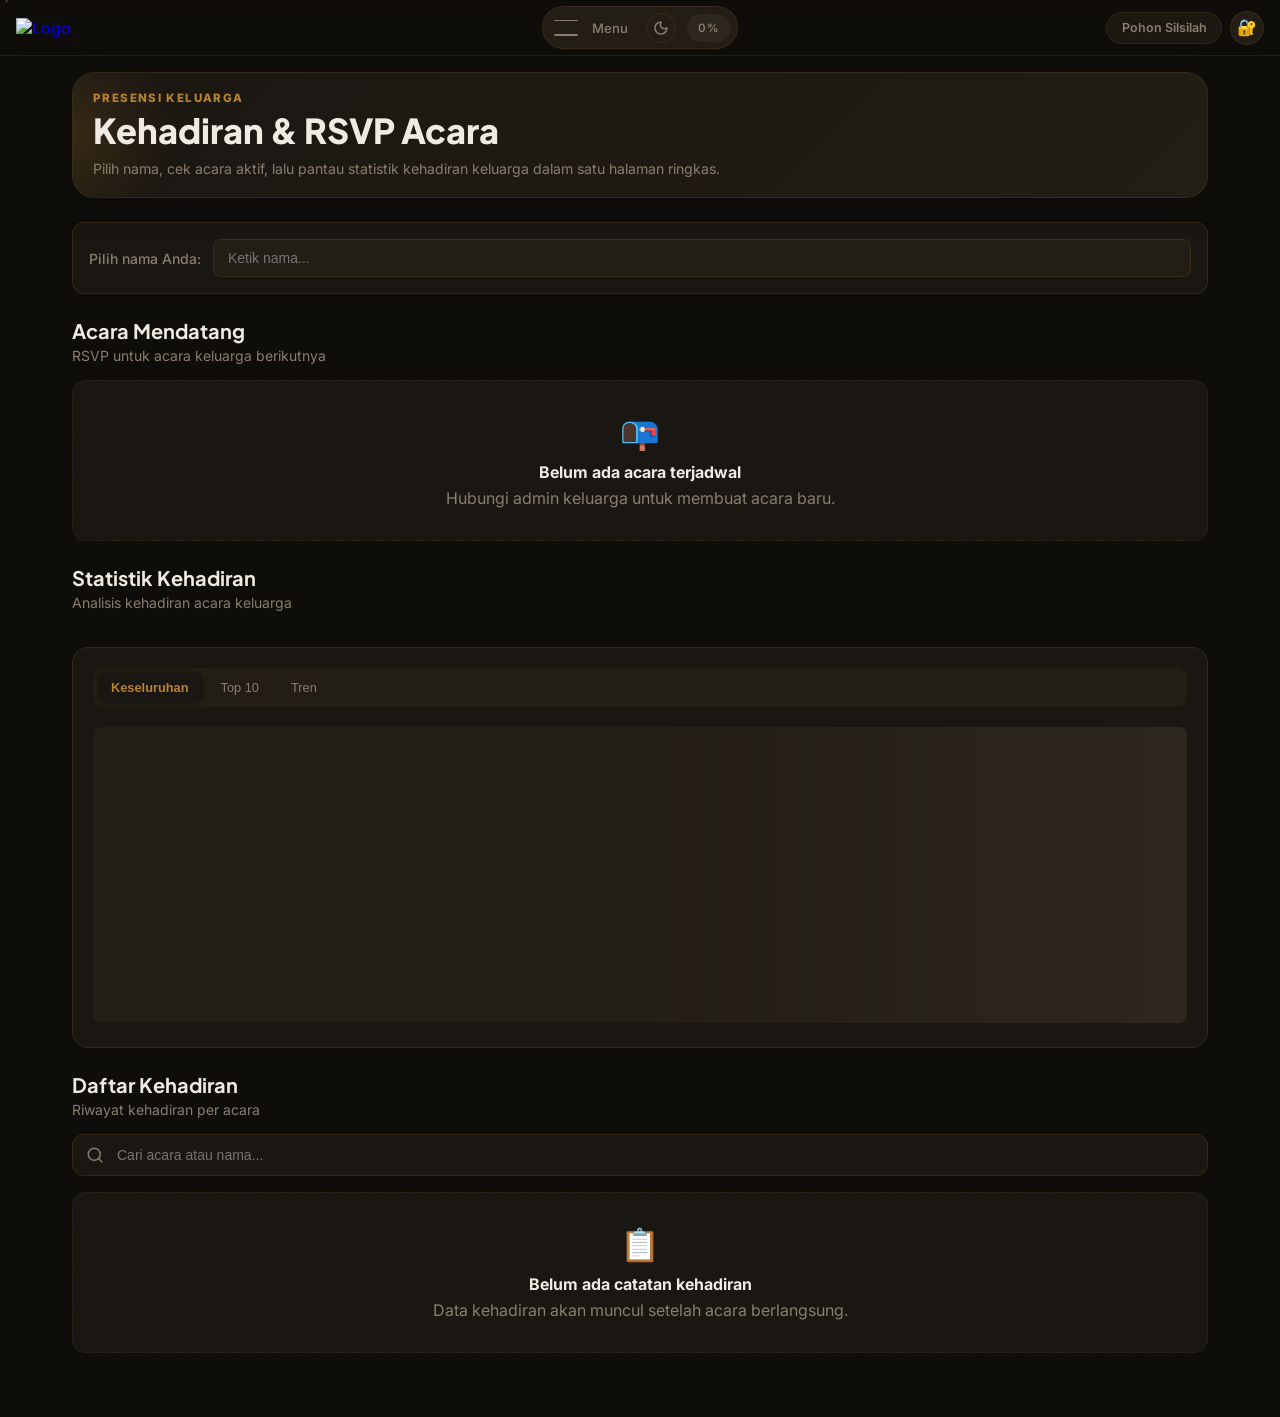
==== commit a0987f56: "style(attendance,request-list): clean code smells attendance: split meta tags, dedup CSS rules and c" ====
--- a/attendance.html
+++ b/attendance.html
@@ -1,7 +1,8 @@
 <!DOCTYPE html>
 <html lang="id">
 <head>
-  <meta charset="UTF-8" /><meta name="viewport" content="width=device-width, initial-scale=1.0, viewport-fit=cover">
+  <meta charset="UTF-8" />
+  <meta name="viewport" content="width=device-width, initial-scale=1.0, viewport-fit=cover">
   <title>Kehadiran Keluarga — Silsilah Trah Kariyorejan</title>
   <script>
     (function() {
@@ -157,12 +158,10 @@
     .attendance-info{flex:1;min-width:0;}
     .attendance-name{font-size:0.9rem;font-weight:600;color:var(--text);white-space:nowrap;overflow:hidden;text-overflow:ellipsis;}
     .attendance-meta{font-size:0.75rem;color:var(--text-muted);margin-top:2px;}
-    .attendance-count{display:inline-flex;align-items:center;gap:4px;padding:4px 10px;border-radius:20px;background:rgba(34,197,94,0.1);color:#22c55e;font-size:0.75rem;font-weight:600;}
     .chevron{width:20px;height:20px;color:var(--text-muted);transition:transform 0.3s;}
     .attendance-item.expanded .chevron{transform:rotate(180deg);}
     .attendance-detail{max-height:0;overflow:hidden;transition:max-height 0.3s ease;}
     .attendance-item.expanded .attendance-detail{max-height:1000px;}
-    .attendance-detail-inner{padding:0 14px 14px;border-top:1px solid var(--border);max-height:280px;overflow-y:auto;scrollbar-width:none;-ms-overflow-style:none;}
     .attendance-detail-inner::-webkit-scrollbar{display:none;}
     .attendee-list{display:grid;grid-template-columns:1fr 1fr;gap:8px;padding-top:14px;}
     .attendee-row{display:flex;align-items:center;gap:10px;padding:8px;background:var(--surface2);border-radius:8px;}
@@ -1167,7 +1166,6 @@
               ticks: {
                 color: getComputedStyle(document.documentElement).getPropertyValue('--text-muted').trim(),
                 padding: 6,
-                crossAlign: 'far',
                 crossAlign: 'far'
               },
               grid: { color: 'rgba(184,130,46,0.08)' }
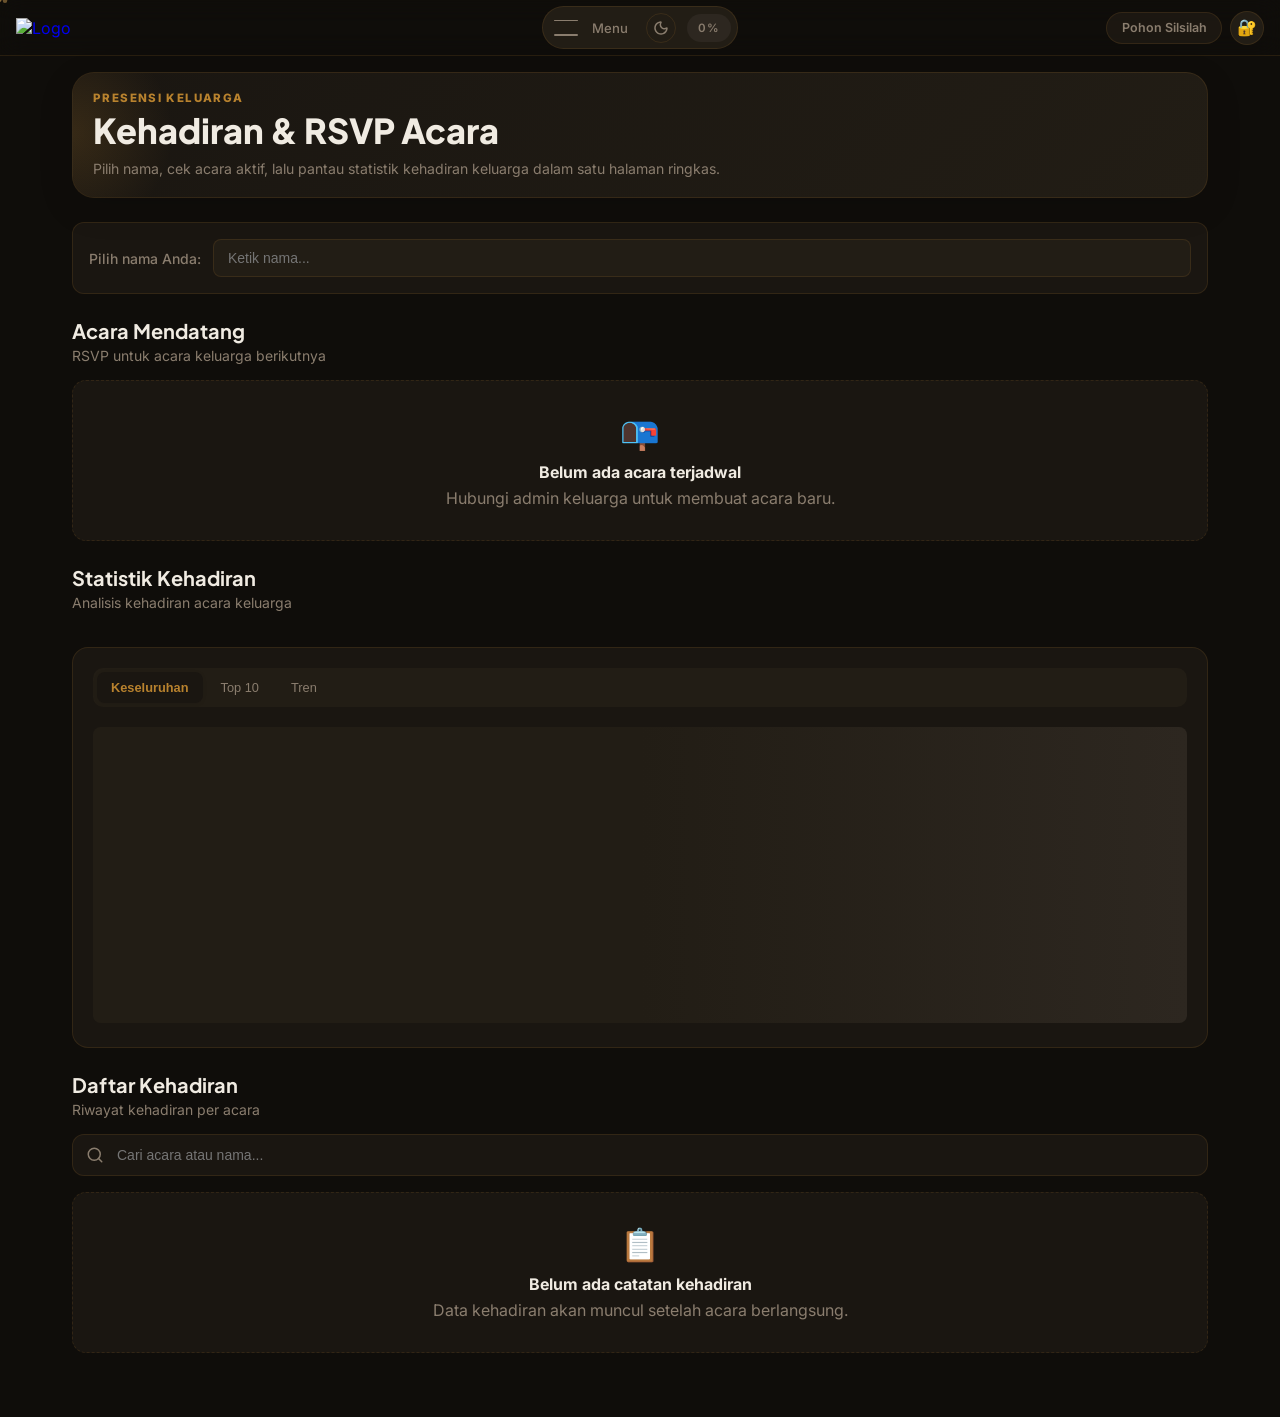
==== commit 4fa36423: "feat: rename index.html→tree.html, add configurable redirector - Rename index.html (family tree) → t" ====
--- a/attendance.html
+++ b/attendance.html
@@ -322,7 +322,7 @@
       </div>
     </div>
     <div class="header__right">
-      <a class="header__cta" href="index.html">Pohon Silsilah</a>
+      <a class="header__cta" href="tree.html">Pohon Silsilah</a>
       <button id="adminBtn" title="Masuk sebagai Admin">&#x1F510;</button>
     </div>
   </div>
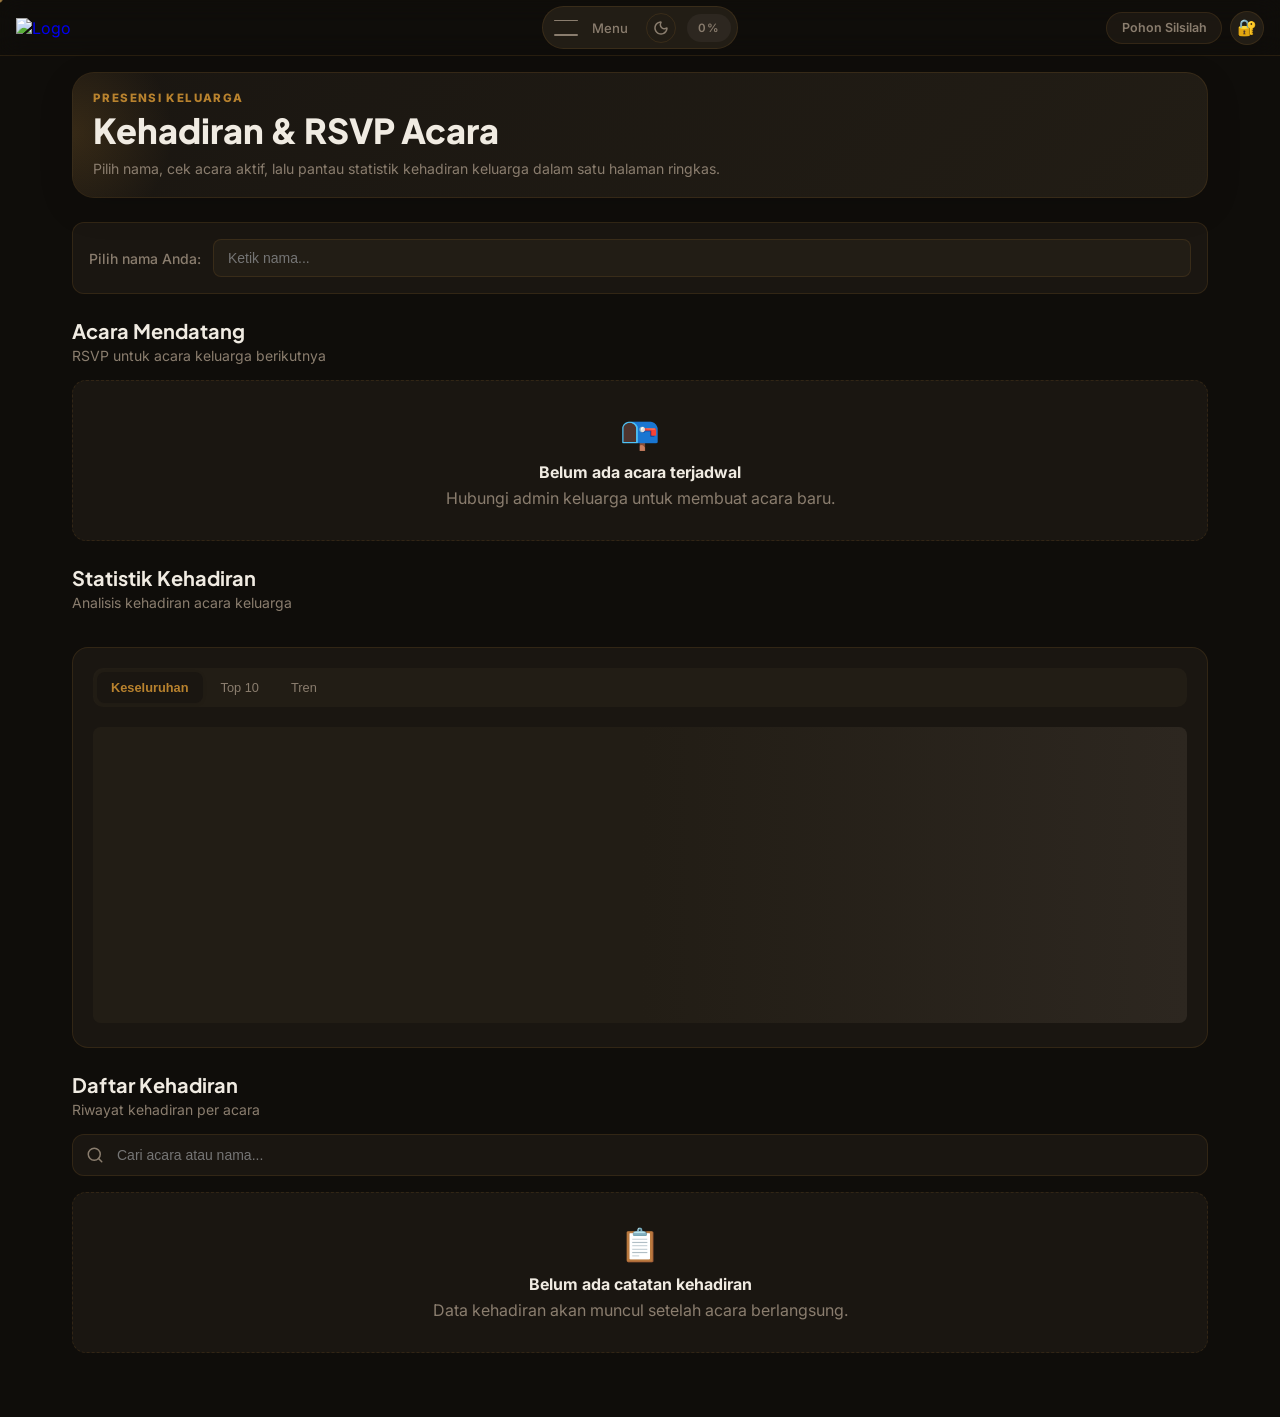
==== commit f116f463: "feat(ui): redesign button system with pill radius, shelf shadow, active press Phase 1 of askape.com " ====
--- a/attendance.html
+++ b/attendance.html
@@ -52,10 +52,12 @@
     .pin-input{width:100%;background:var(--surface2);border:1px solid var(--border);border-radius:10px;color:var(--text);font-family:'Inter',sans-serif;font-size:1.2rem;letter-spacing:0.3em;text-align:center;padding:0.65rem;outline:none;transition:border-color 0.18s;}
     .pin-input:focus{border-color:var(--gold);}
     .pin-error{font-size:0.75rem;color:#e07070;text-align:center;min-height:1rem;}
-    .btn-save{padding:0.65rem;border-radius:10px;border:none;background:var(--gold);color:#1a1205;font-family:'Inter',sans-serif;font-size:0.85rem;font-weight:700;cursor:pointer;transition:opacity 0.15s;width:100%;}
-    .btn-save:hover{opacity:0.88;}
-    .btn-cancel{padding:0.65rem;border-radius:10px;border:1px solid var(--border);background:var(--surface);color:var(--text-muted);font-family:'Inter',sans-serif;font-size:0.85rem;cursor:pointer;transition:border-color 0.15s;width:100%;}
-    .btn-cancel:hover{border-color:var(--gold);color:var(--text);}
+    .btn-save{padding:0.65rem;border-radius:9999px;border:none;background:var(--gold);color:#1a1205;font-family:'Inter',sans-serif;font-size:0.85rem;font-weight:700;cursor:pointer;transition:all 200ms cubic-bezier(0.4,0,0.2,1);width:100%;box-shadow:0 2px 0 0 color-mix(in srgb,var(--gold),#000 25%);}
+    .btn-save:hover{opacity:0.88;box-shadow:0 4px 0 0 color-mix(in srgb,var(--gold),#000 25%);transform:translateY(-2px);}
+    .btn-save:active{background:color-mix(in srgb,var(--gold),#000 15%)!important;box-shadow:none!important;transform:translateY(0)!important;}
+    .btn-cancel{padding:0.65rem;border-radius:9999px;border:1px solid var(--border);background:var(--surface);color:var(--text-muted);font-family:'Inter',sans-serif;font-size:0.85rem;cursor:pointer;transition:all 200ms cubic-bezier(0.4,0,0.2,1);width:100%;box-shadow:0 2px 0 0 color-mix(in srgb,var(--border),#000 5%);}
+    .btn-cancel:hover{border-color:var(--gold);color:var(--text);box-shadow:0 4px 0 0 color-mix(in srgb,var(--border),#000 5%);transform:translateY(-2px);}
+    .btn-cancel:active{background:var(--surface3)!important;box-shadow:none!important;transform:translateY(0)!important;}
 
     /* Person Picker Combobox */
     .person-picker{background:var(--surface);border:1px solid var(--border);border-radius:12px;padding:16px;display:flex;align-items:center;gap:12px;flex-wrap:wrap;}
@@ -88,19 +90,21 @@
     .event-meta-item svg{width:16px;height:16px;flex-shrink:0;color:var(--gold);}
 
     /* Buttons */
-    .btn{position:relative;display:inline-flex;align-items:center;justify-content:center;gap:8px;font-size:0.875rem;font-weight:600;padding:12px 24px;border-radius:10px;border:none;cursor:pointer;transition:all 0.2s ease;text-decoration:none;line-height:1;}
-    .btn-primary{background:linear-gradient(135deg,var(--gold),var(--gold-light));color:#1a1a1a;box-shadow:0 2px 12px rgba(184,130,46,0.3);}
-    .btn-primary:hover{transform:translateY(-1px);box-shadow:0 4px 20px rgba(184,130,46,0.4);}
-    .btn-primary:active{transform:translateY(0);}
-    [data-theme="light"] .btn-primary{background:linear-gradient(135deg,#c8861e,#e8a830);color:#1a0f00;box-shadow:0 2px 14px rgba(200,134,30,0.45);}
-    [data-theme="light"] .btn-primary:hover{box-shadow:0 4px 22px rgba(200,134,30,0.6);}
-    .btn-secondary{background:var(--surface2);color:var(--text);border:1px solid var(--border);}
-    .btn-secondary:hover{border-color:var(--gold-dim);background:var(--surface3);}
-    [data-theme="light"] .btn-secondary:not(:hover){border-color:rgba(138,94,26,0.38);box-shadow:0 0 0 1px rgba(138,94,26,0.10);}
+    .btn{position:relative;display:inline-flex;align-items:center;justify-content:center;gap:8px;font-size:0.875rem;font-weight:600;padding:12px 24px;border-radius:9999px;border:none;cursor:pointer;transition:all 200ms cubic-bezier(0.4,0,0.2,1);text-decoration:none;line-height:1;}
+    .btn-primary{background:linear-gradient(135deg,var(--gold),var(--gold-light));color:#1a1a1a;box-shadow:0 2px 0 0 color-mix(in srgb,var(--gold),#000 25%);}
+    .btn-primary:hover{transform:translateY(-2px);box-shadow:0 4px 0 0 color-mix(in srgb,var(--gold),#000 25%);}
+    .btn-primary:active{background:color-mix(in srgb,var(--gold),#000 15%)!important;box-shadow:none!important;transform:translateY(0)!important;}
+    [data-theme="light"] .btn-primary{background:linear-gradient(135deg,#c8861e,#e8a830);color:#1a0f00;box-shadow:0 2px 0 0 #a06a18;}
+    [data-theme="light"] .btn-primary:hover{transform:translateY(-2px);box-shadow:0 4px 0 0 #a06a18;}
+    [data-theme="light"] .btn-primary:active{background:#a06a18!important;box-shadow:none!important;transform:translateY(0)!important;}
+    .btn-secondary{background:var(--surface2);color:var(--text);border:1px solid var(--border);border-radius:9999px;box-shadow:0 2px 0 0 color-mix(in srgb,var(--border),#000 10%);}
+    .btn-secondary:hover{border-color:var(--gold-dim);background:var(--surface3);box-shadow:0 4px 0 0 color-mix(in srgb,var(--border),#000 10%);transform:translateY(-2px);}
+    .btn-secondary:active{background:var(--surface3)!important;box-shadow:none!important;transform:translateY(0)!important;}
+    [data-theme="light"] .btn-secondary:not(:hover){border-color:rgba(138,94,26,0.38);box-shadow:0 2px 0 0 rgba(138,94,26,0.25);}
     .attendance-action[data-action-type="rsvp"]{background:rgba(184,130,46,0.10);color:var(--gold);border:1.5px solid rgba(184,130,46,0.45);}
     .attendance-action[data-action-type="rsvp"]:hover{background:rgba(184,130,46,0.18);border-color:var(--gold);}
-    .btn-success{background:rgba(34,197,94,0.15);color:#22c55e;border:1px solid rgba(34,197,94,0.3);cursor:default;}
-    .btn-danger{background:rgba(239,68,68,0.12);color:#ef4444;border:1px solid rgba(239,68,68,0.25);}
+    .btn-success{background:rgba(34,197,94,0.15);color:#22c55e;border:1px solid rgba(34,197,94,0.3);border-radius:9999px;cursor:default;}
+    .btn-danger{background:rgba(239,68,68,0.12);color:#ef4444;border:1px solid rgba(239,68,68,0.25);border-radius:9999px;transition:all 200ms cubic-bezier(0.4,0,0.2,1);}
     .btn-danger:hover{background:rgba(239,68,68,0.2);}
     .btn:disabled{opacity:0.5;cursor:not-allowed;transform:none!important;box-shadow:none!important;}
     .btn-loading .btn-text{visibility:hidden;}
@@ -171,8 +175,9 @@
 
     /* Load more */
     .load-more-wrap{text-align:center;margin-top:16px;}
-    .load-more-btn{padding:10px 24px;border-radius:10px;border:1px solid var(--border);background:var(--surface2);color:var(--text);font-size:0.85rem;font-weight:500;cursor:pointer;transition:all 0.2s;}
-    .load-more-btn:hover{border-color:var(--gold);background:var(--gold-dim);color:var(--gold-light);}
+    .load-more-btn{padding:10px 24px;border-radius:9999px;border:1px solid var(--border);background:var(--surface2);color:var(--text);font-size:0.85rem;font-weight:500;cursor:pointer;transition:all 200ms cubic-bezier(0.4,0,0.2,1);box-shadow:0 2px 0 0 color-mix(in srgb,var(--border),#000 5%);}
+    .load-more-btn:hover{border-color:var(--gold);background:var(--gold-dim);color:var(--gold-light);box-shadow:0 4px 0 0 color-mix(in srgb,var(--border),#000 5%);transform:translateY(-2px);}
+    .load-more-btn:active{background:var(--surface3)!important;box-shadow:none!important;transform:translateY(0)!important;}
     .load-more-progress{font-size:0.75rem;color:var(--text-muted);margin-top:8px;}
 
     /* States */
@@ -336,8 +341,8 @@
       <div class="pin-sub">Masukkan PIN Admin untuk mengelola acara</div>
       <input type="password" class="pin-input" id="pinInput" placeholder="&#x2022;&#x2022;&#x2022;&#x2022;" maxlength="8">
       <div class="pin-error" id="pinError"></div>
-      <button class="btn-save" id="pinConfirmBtn">Masuk</button>
-      <button class="btn-cancel" id="pinCancelBtn">Batal</button>
+      <button class="btn btn-primary" id="pinConfirmBtn">Masuk</button>
+      <button class="btn btn-secondary" id="pinCancelBtn">Batal</button>
     </div>
   </div>
 
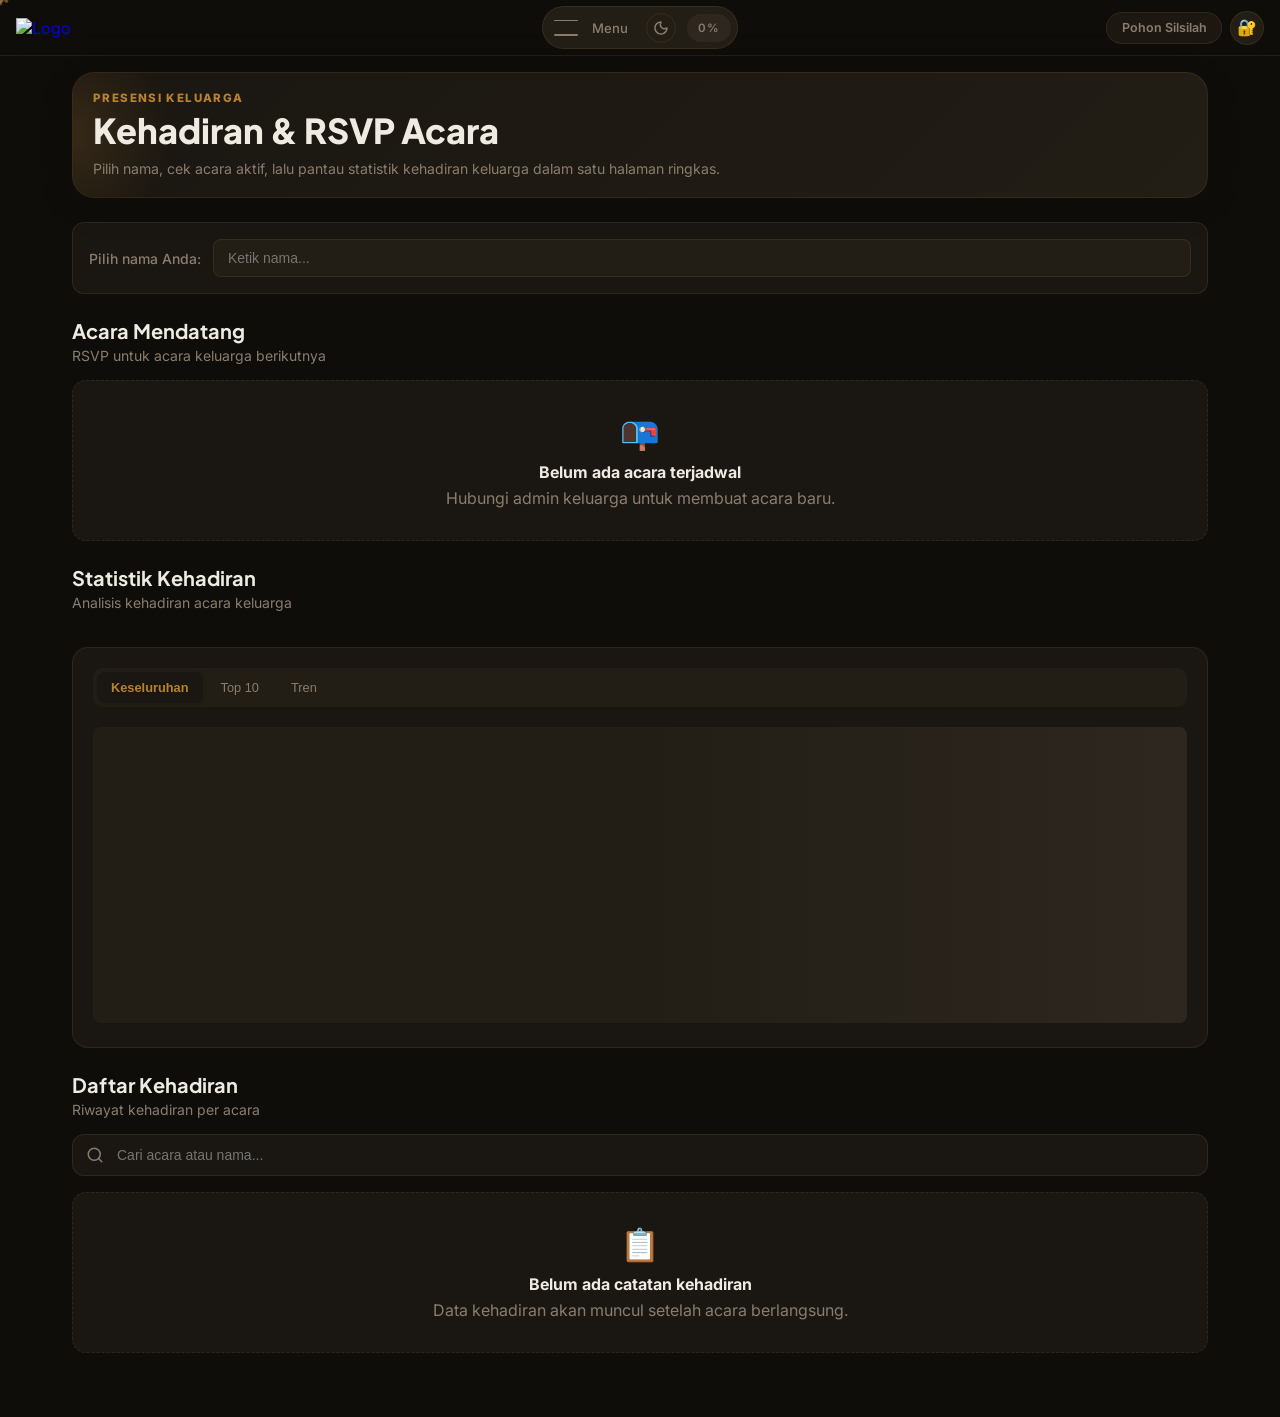
==== commit fe4679ec: "refactor(admin): replace body.is-admin with .admin-only.visible pattern - Replace body.classList tog" ====
--- a/attendance.html
+++ b/attendance.html
@@ -43,7 +43,7 @@
     #adminBanner .ghost-btn{padding:.68rem .95rem;color:var(--text-muted);border:1px solid var(--border);border-radius:999px;background:var(--surface);font-family:'Inter',sans-serif;font-size:.72rem;line-height:1;font-weight:400;cursor:pointer;transition:transform .18s ease,border-color .18s ease,color .18s ease,background .18s ease;}
     #adminBanner .ghost-btn:hover{transform:translateY(-1px);border-color:var(--gold);color:var(--gold-light);}
     .admin-only{display:none!important;}
-    body.is-admin .admin-only{display:flex!important;}
+    .admin-only.visible{display:flex!important;}
     #pinOverlay{position:fixed;inset:0;z-index:900;background:rgba(0,0,0,0.75);backdrop-filter:blur(6px);display:none;align-items:center;justify-content:center;}
     #pinOverlay.open{display:flex;}
     .pin-box{background:var(--surface);border:1px solid var(--border);border-radius:20px;padding:2rem 1.75rem;width:calc(100% - 2rem);max-width:340px;display:flex;flex-direction:column;gap:1rem;box-shadow:0 8px 40px rgba(0,0,0,0.5);}
@@ -328,7 +328,7 @@
     </div>
     <div class="header__right">
       <a class="header__cta" href="tree.html">Pohon Silsilah</a>
-      <button id="adminBtn" title="Masuk sebagai Admin">&#x1F510;</button>
+      <button id="adminBtn" title="Masuk sebagai Admin" aria-label="Masuk sebagai Admin">🔐</button>
     </div>
   </div>
 
@@ -664,18 +664,26 @@
     }
     function applyAdminMode() {
       isAdmin = true;
-      document.body.classList.add('is-admin');
       document.getElementById('adminBtn').classList.add('admin-active');
       document.getElementById('adminBanner').classList.add('visible');
+      document.querySelectorAll('.admin-only').forEach(function(el){ el.classList.add('visible'); });
+      updateAdminBtnUI(true);
       setCookie('trah_attendance_admin', 'admin', 30);
     }
     function logoutAdmin() {
       isAdmin = false;
-      document.body.classList.remove('is-admin');
       document.getElementById('adminBtn').classList.remove('admin-active');
       document.getElementById('adminBanner').classList.remove('visible');
+      document.querySelectorAll('.admin-only').forEach(function(el){ el.classList.remove('visible'); });
+      updateAdminBtnUI(false);
       setCookie('trah_attendance_admin', '', -1);
       renderAdminEvents();
+    }
+    function updateAdminBtnUI(active) {
+      var btn = document.getElementById('adminBtn');
+      btn.textContent = active ? '🔓' : '🔐';
+      btn.title = active ? 'Keluar dari mode Admin' : 'Masuk sebagai Admin';
+      btn.setAttribute('aria-label', btn.title);
     }
     function initAdmin() {
       document.getElementById('adminBtn').addEventListener('click', function() {
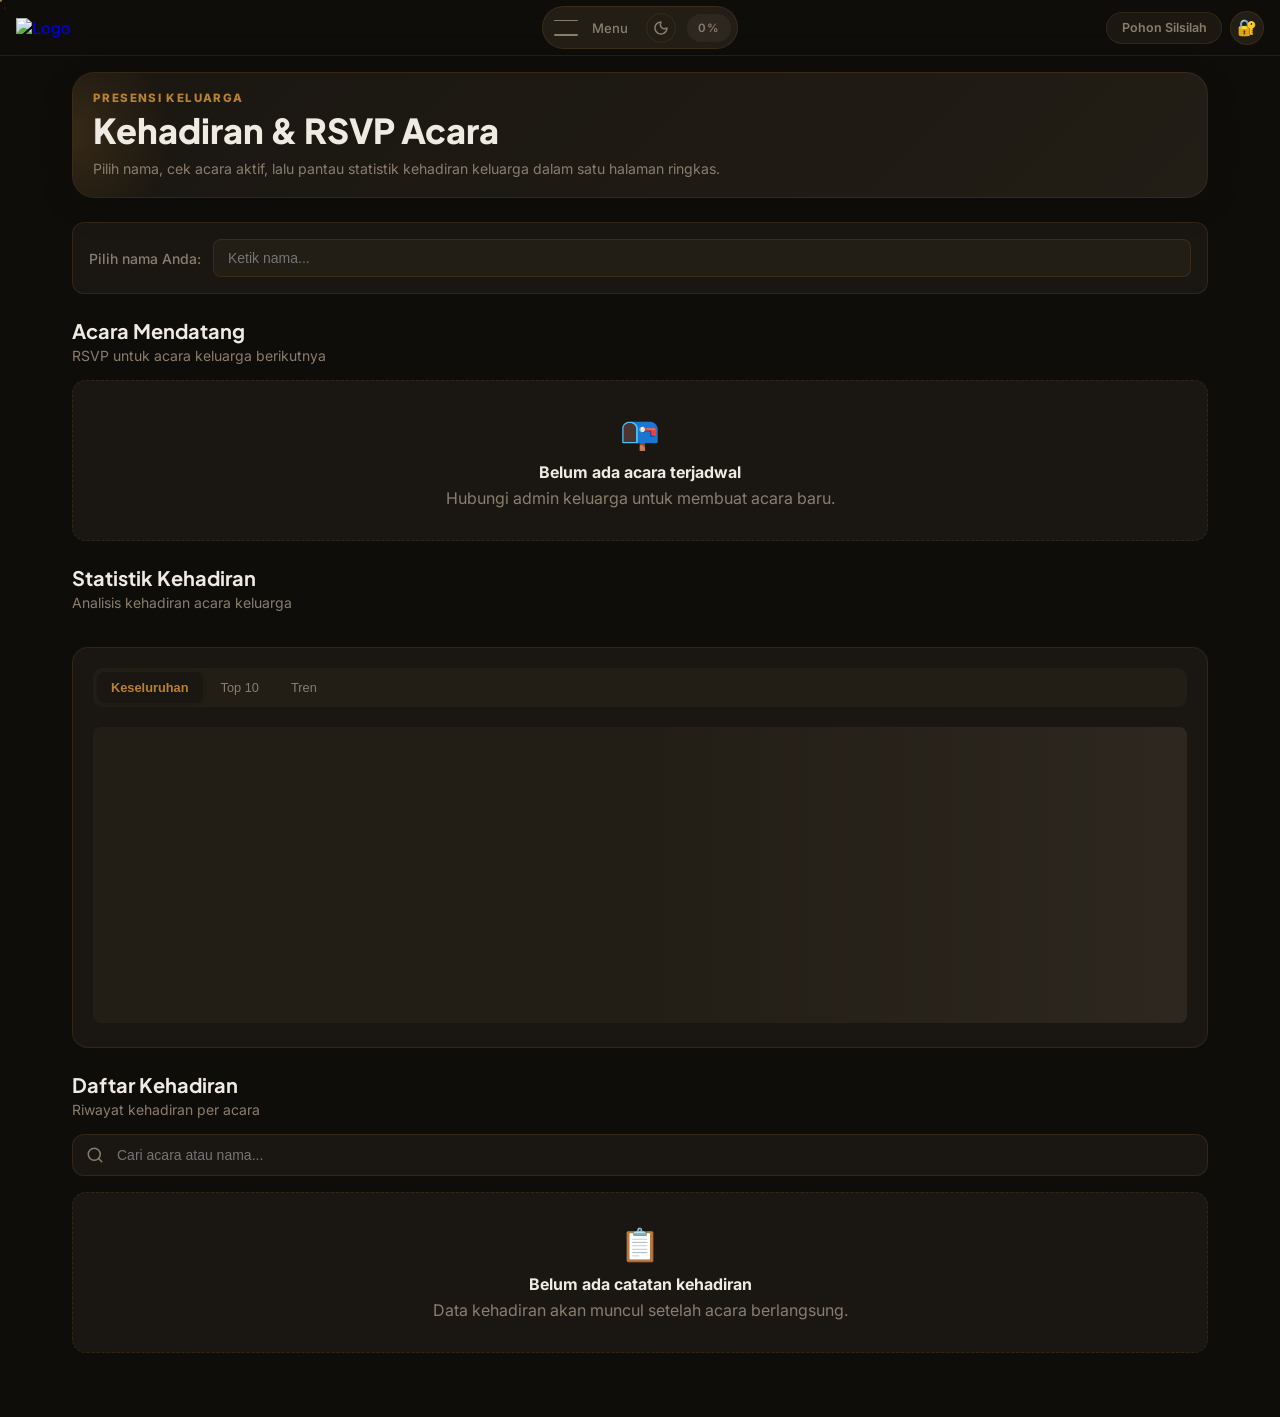
==== commit 721841bf: "fix(attendance): prevent modal flash by switching to display:none pattern" ====
--- a/attendance.html
+++ b/attendance.html
@@ -200,8 +200,8 @@
     .hidden{display:none!important;}
 
     /* Modal */
-    .modal-overlay{position:fixed;inset:0;background:rgba(0,0,0,0.55);backdrop-filter:blur(4px);display:flex;align-items:flex-end;justify-content:center;z-index:1000;opacity:0;visibility:hidden;transition:opacity 0.3s,visibility 0.3s;}
-    .modal-overlay.active{opacity:1;visibility:visible;}
+    .modal-overlay{position:fixed;inset:0;background:rgba(0,0,0,0.55);backdrop-filter:blur(4px);display:none;align-items:flex-end;justify-content:center;z-index:1000;}
+    .modal-overlay.active{display:flex;}
     .modal-sheet{background:var(--surface);border:1px solid var(--border);border-radius:20px 20px 0 0;padding:24px;width:100%;max-width:480px;max-height:85vh;overflow-y:auto;transform:translateY(100%);transition:transform 0.35s cubic-bezier(0.32,0.72,0,1);}
     .modal-overlay.active .modal-sheet{transform:translateY(0);}
     .modal-handle{width:36px;height:4px;background:var(--border);border-radius:2px;margin:0 auto 20px;}
@@ -738,6 +738,8 @@
       document.getElementById('ef-desc').value = ev ? (ev.description || '') : '';
       document.getElementById('ef-status').value = normalizeStatus(ev ? (ev.status || 'upcoming') : 'upcoming');
       var overlay = document.getElementById('eventModalOverlay');
+      overlay.style.display = 'flex';
+      void overlay.offsetHeight;
       overlay.classList.add('active');
       overlay.setAttribute('aria-hidden', 'false');
     }
@@ -746,6 +748,7 @@
       overlay.classList.remove('active');
       overlay.setAttribute('aria-hidden', 'true');
       editingEventId = null;
+      setTimeout(function() { overlay.style.display = 'none'; }, 350);
     }
 
     async function saveEvent() {
@@ -1520,6 +1523,8 @@
       confirmBtn.disabled = false;
 
       var overlay = document.getElementById('modalOverlay');
+      overlay.style.display = 'flex';
+      void overlay.offsetHeight;
       overlay.classList.add('active');
       overlay.setAttribute('aria-hidden', 'false');
       setTimeout(function() { confirmBtn.focus(); }, 100);
@@ -1530,6 +1535,7 @@
       overlay.classList.remove('active');
       overlay.setAttribute('aria-hidden', 'true');
       modalContext = null;
+      setTimeout(function() { overlay.style.display = 'none'; }, 350);
     }
 
     async function submitAttendance() {
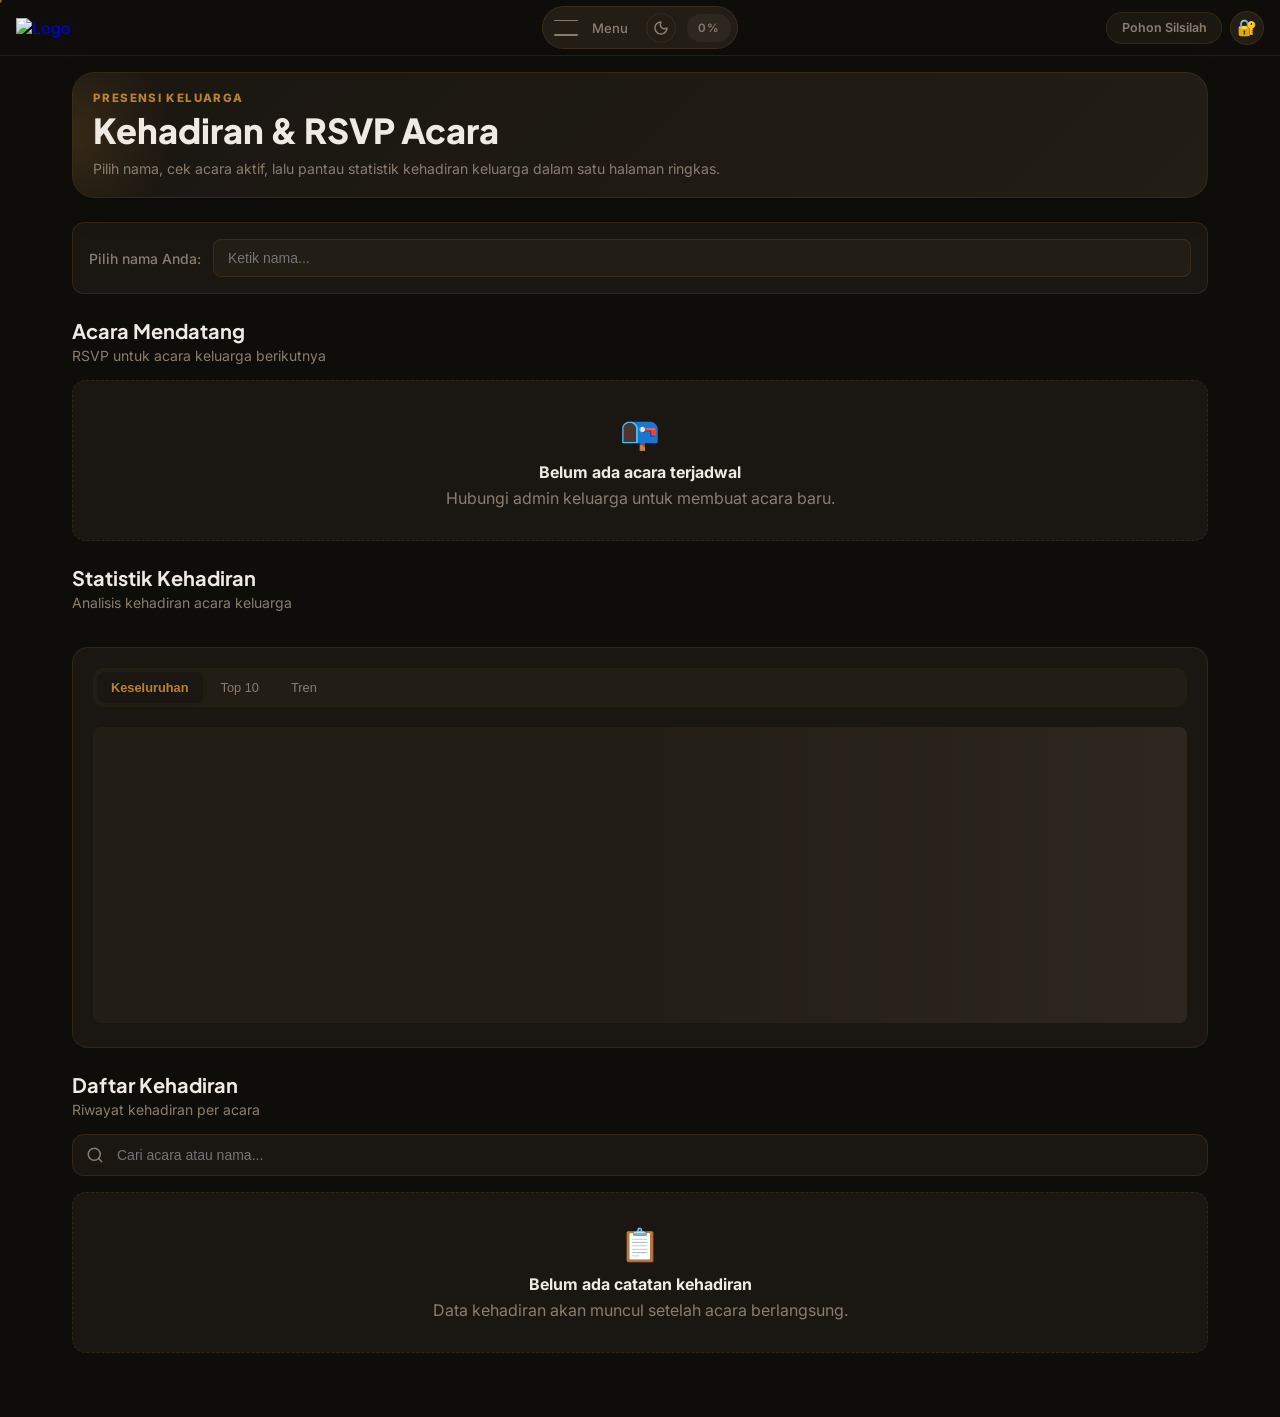
==== commit 935c5c61: "fix(attendance): clear global trah_auth cookie on logout logoutAdmin() only cleared local trah_atten" ====
--- a/attendance.html
+++ b/attendance.html
@@ -669,6 +669,7 @@
       document.querySelectorAll('.admin-only').forEach(function(el){ el.classList.add('visible'); });
       updateAdminBtnUI(true);
       setCookie('trah_attendance_admin', 'admin', 30);
+      setCookie('trah_auth', 'admin', 30);
     }
     function logoutAdmin() {
       isAdmin = false;
@@ -677,6 +678,7 @@
       document.querySelectorAll('.admin-only').forEach(function(el){ el.classList.remove('visible'); });
       updateAdminBtnUI(false);
       setCookie('trah_attendance_admin', '', -1);
+      setCookie('trah_auth', 'guest', 30);
       renderAdminEvents();
     }
     function updateAdminBtnUI(active) {
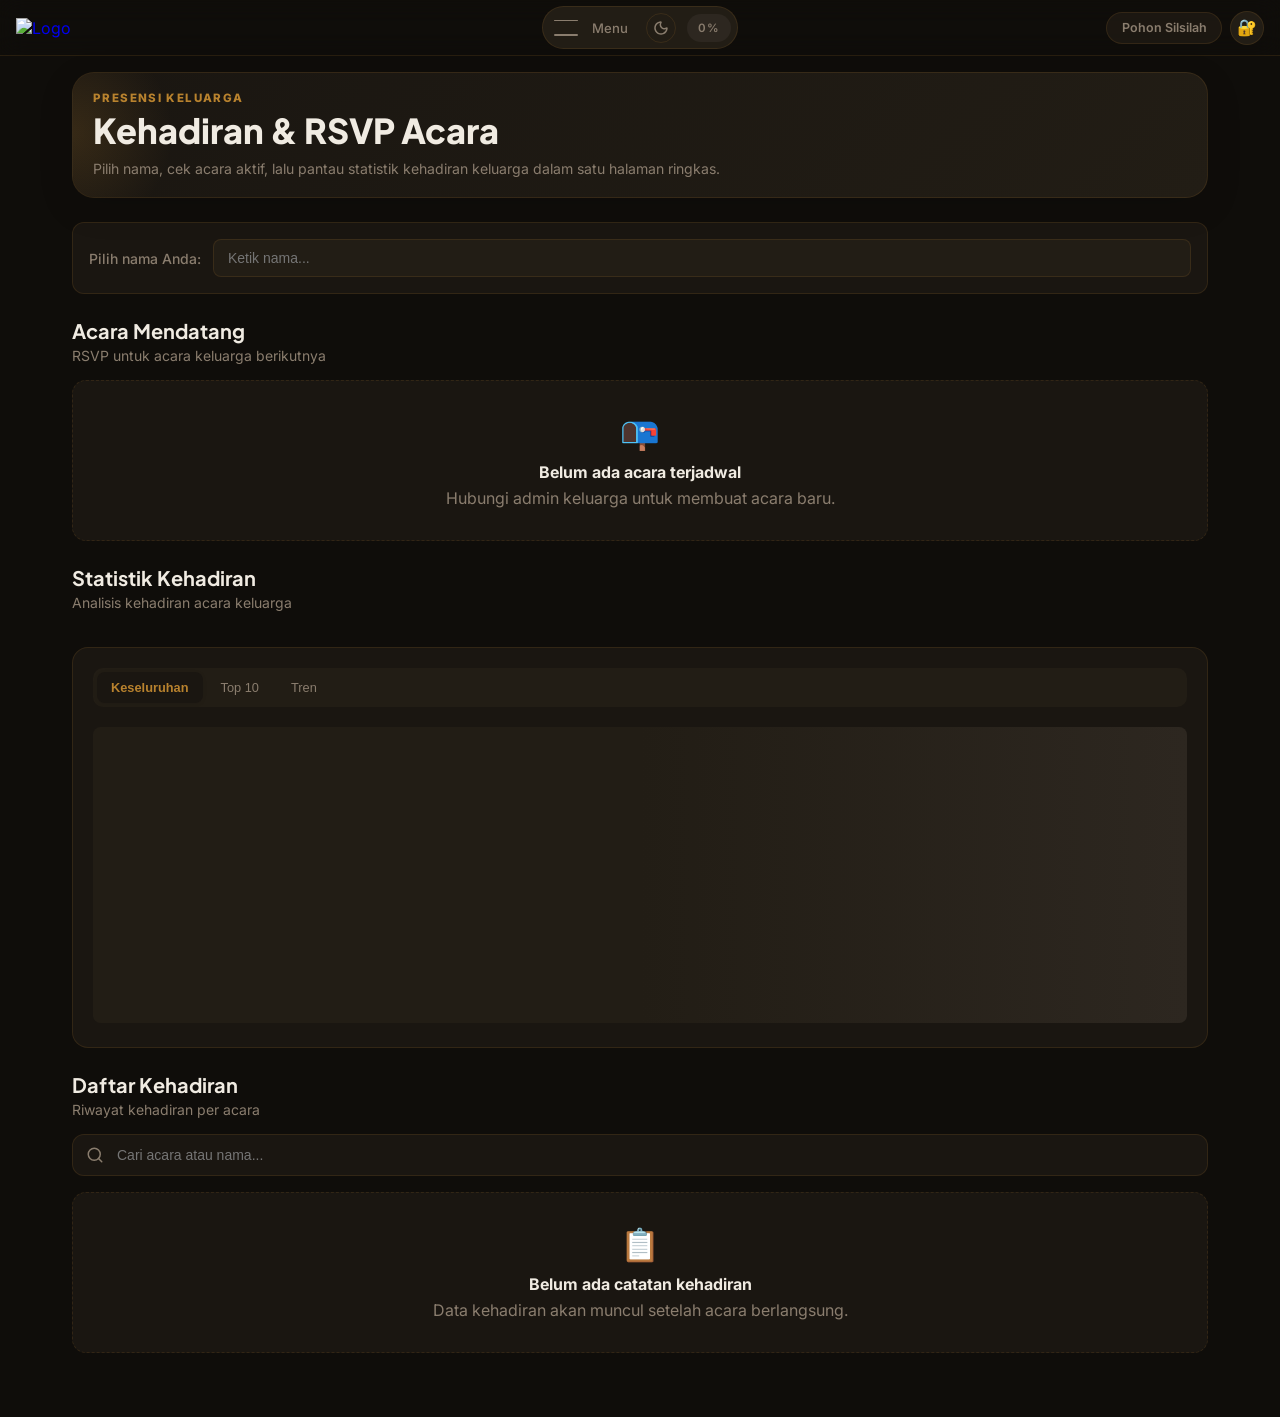
==== commit c5557846: "security: replace plaintext PINs with SHA-256 hashes ADMIN_PIN and GUEST_PIN were visible as plainte" ====
--- a/attendance.html
+++ b/attendance.html
@@ -520,6 +520,7 @@
   <div class="toast-container" id="toastContainer" aria-live="polite"></div>
 
   <script src="js/config.local.js"></script>
+  <script src="js/auth.js"></script>
   <script src="js/menu.js"></script>
   <script>
   (function() {
@@ -532,7 +533,7 @@
     const TABLE_ATTENDANCE = 'attendance';
     const TABLE_MEMBERS = 'members';
     const TABLE_SPOUSES = 'spouses';
-    const ADMIN_PIN = typeof LOCAL_ADMIN_PIN !== 'undefined' ? LOCAL_ADMIN_PIN : '__ADMIN_PIN__';
+    const ADMIN_PIN_HASH = typeof LOCAL_ADMIN_PIN_HASH !== 'undefined' ? LOCAL_ADMIN_PIN_HASH : '__ADMIN_PIN_HASH__';
     const PAGE_SIZE = 10;
 
     // -- STATE --
@@ -701,9 +702,9 @@
       document.getElementById('adminLogoutBtn').addEventListener('click', logoutAdmin);
       checkAdminCookie();
     }
-    function confirmPin() {
-      var val = document.getElementById('pinInput').value;
-      if (val === ADMIN_PIN) {
+    async function confirmPin() {
+      var digest = await hashPin(document.getElementById('pinInput').value);
+      if (digest === ADMIN_PIN_HASH) {
         document.getElementById('pinOverlay').classList.remove('open');
         applyAdminMode();
         renderAdminEvents();
--- a/css/menu.css
+++ b/css/menu.css
@@ -586,7 +586,7 @@
   pointer-events: none;
 }
 
-body.page-leaving > *:not(#header):not(.cursor-dot):not(.cursor-canvas) {
+body.page-leaving > *:not(#header):not(.cursor-dot):not(.cursor-ring) {
   animation: page-fade-out 0.22s var(--ease-premium) forwards;
 }
 
--- a/css/cursor.css
+++ b/css/cursor.css
@@ -19,27 +19,45 @@
 }
 
 .cursor-dot.is-visible {
-  opacity: 1;
+  opacity: 0.45;
 }
 
 .cursor-dot.is-hover {
   width: 40px;
   height: 40px;
-  opacity: 0.5;
+  opacity: 0.3;
 }
 
-.cursor-canvas {
+/* ── Trailing ring (slow follower) ── */
+.cursor-ring {
   position: fixed;
   top: 0;
   left: 0;
-  width: 100%;
-  height: 100%;
+  width: 28px;
+  height: 28px;
+  border: 1px solid var(--gold-light, #d4a55a);
+  background: transparent;
+  border-radius: 50%;
   pointer-events: none;
   z-index: 9998;
-  mix-blend-mode: difference;
+  will-change: transform;
+  transform: translate(-50%, -50%);
+  opacity: 0;
+  transition: width 0.3s cubic-bezier(0.16, 1, 0.3, 1),
+              height 0.3s cubic-bezier(0.16, 1, 0.3, 1),
+              opacity 0.3s;
+}
+
+.cursor-ring.is-visible {
+  opacity: 1;
+}
+
+.cursor-ring.is-hover {
+  width: 44px;
+  height: 44px;
 }
 
 @media (hover: none) {
   .cursor-dot,
-  .cursor-canvas { display: none !important; }
+  .cursor-ring { display: none !important; }
 }
